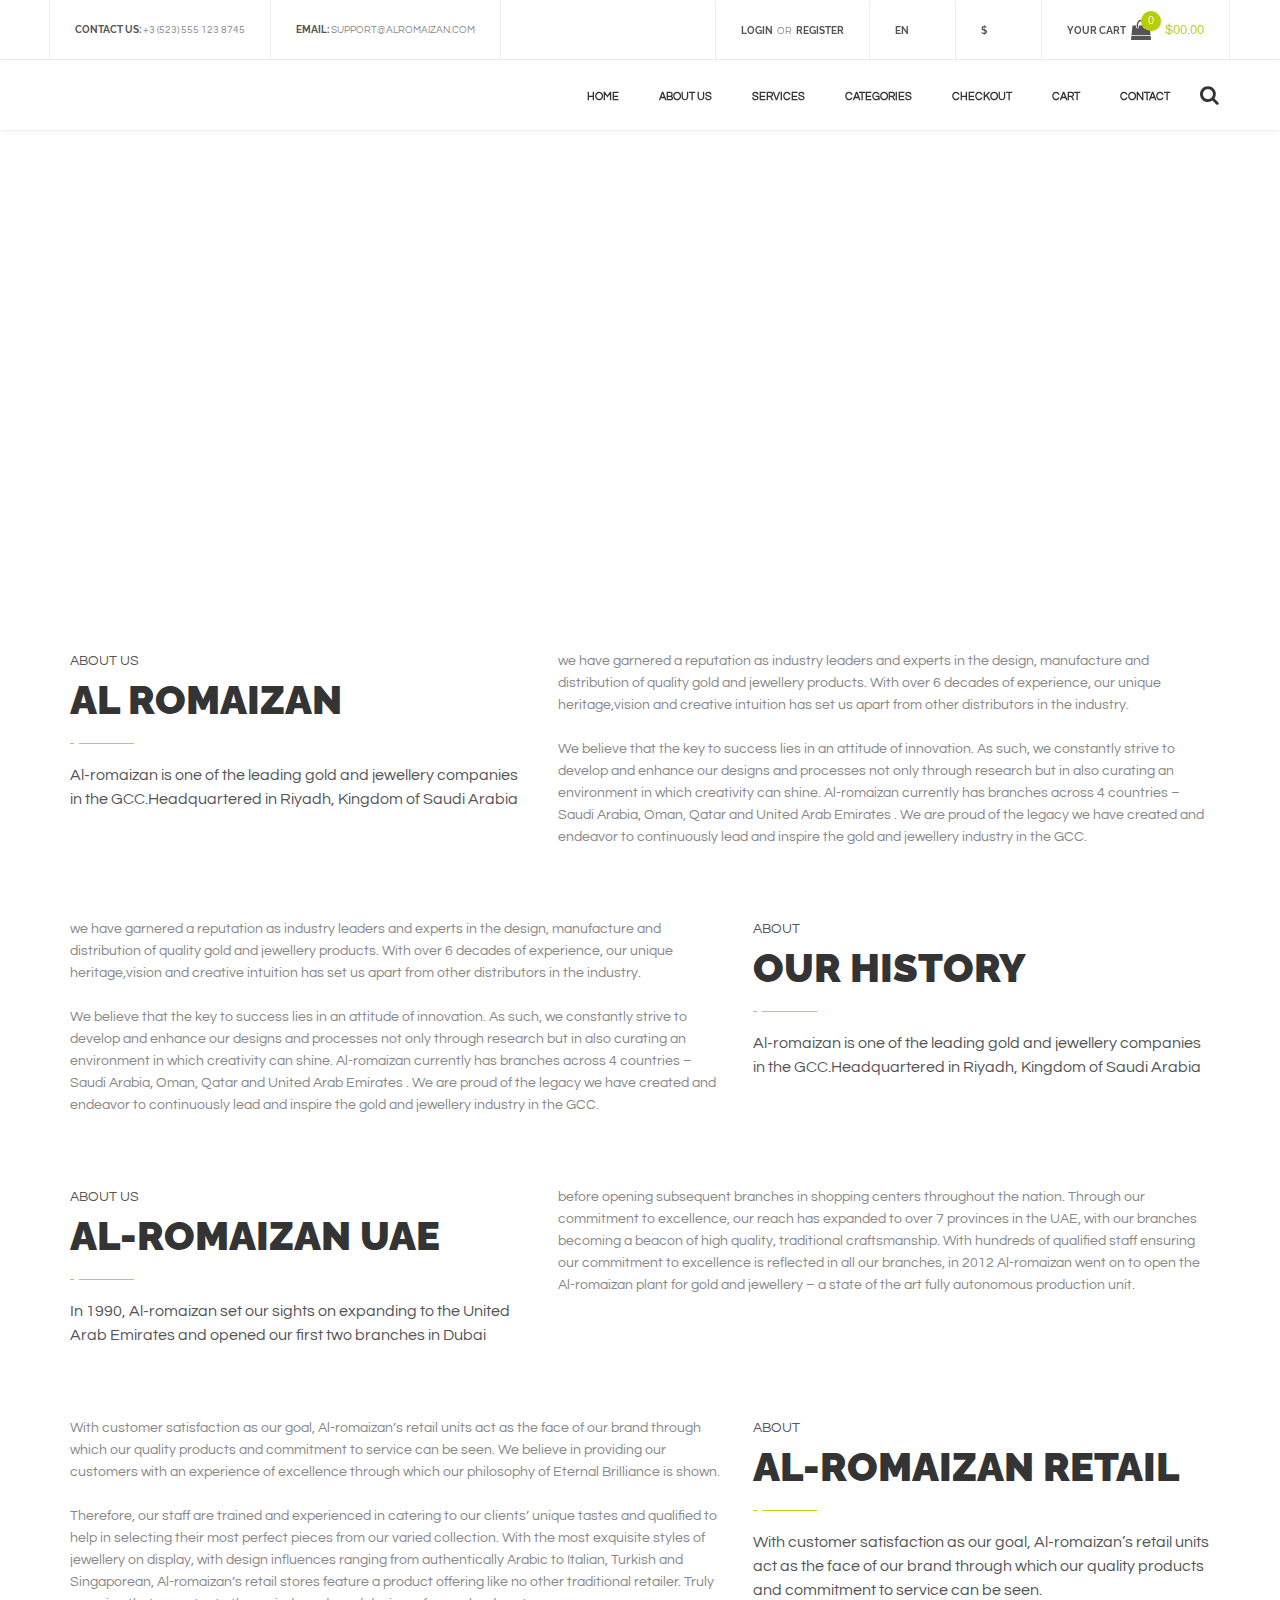
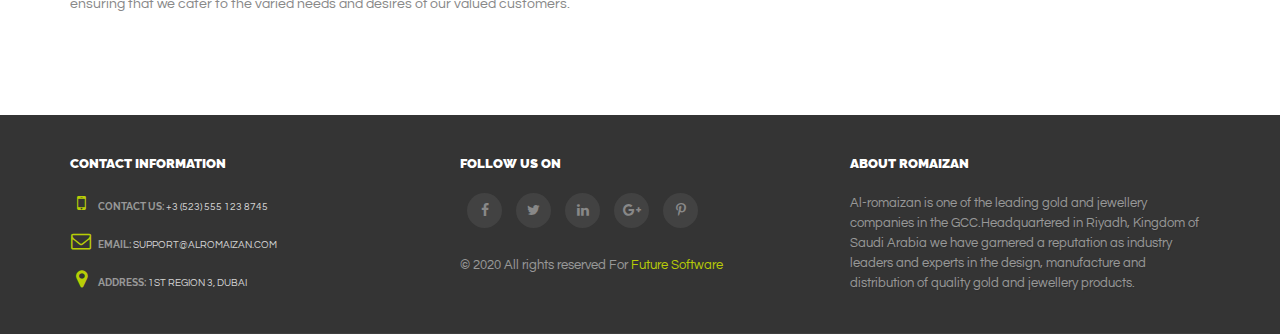
==== about1.html @ 57596055 "Add files via upload" ====
<!DOCTYPE html>
<html lang="en">


<!-- Mirrored from unionagency.one/exzo/index6.html by HTTrack Website Copier/3.x [XR&CO'2014], Wed, 12 Aug 2020 08:23:23 GMT -->
<head>
	<meta http-equiv="content-type" content="text/html; charset=utf-8" />
    <meta name="format-detection" content="telephone=no" />
    <meta name="apple-mobile-web-app-capable" content="yes" />
    <meta name="viewport" content="width=device-width, initial-scale=1, maximum-scale=1.0, user-scalable=no, minimal-ui"/>
    
    <!-- fonts -->
    <link href="https://fonts.googleapis.com/css?family=Questrial|Raleway:700,900" rel="stylesheet">

    <link href="css/bootstrap.min.css" rel="stylesheet" type="text/css" />
    <link href="css/bootstrap.extension.css" rel="stylesheet" type="text/css" />
    <link href="css/style.css" rel="stylesheet" type="text/css" />
    <link href="css/swiper.css" rel="stylesheet" type="text/css" />
    <link href="css/sumoselect.css" rel="stylesheet" type="text/css" />
    <link href="css/font-awesome.min.css" rel="stylesheet" type="text/css" />

    <link rel="shortcut icon" href="img/icon.jpg" />
    <style>

           

    </style>
  	<title>Al Romaizan</title>
</head>

<body>

    <!-- LOADER -->
    <div id="loader-wrapper"></div>

    <div id="content-block">
        <!-- HEADER -->
        <header>
            <div class="header-top">
                <div class="content-margins">
                    <div class="row">
                        <div class="col-md-5 hidden-xs hidden-sm">
                            <div class="entry"><b>contact us:</b> <a href="">+3  (523) 555 123 8745</a></div>
                            <div class="entry"><b>email:</b> <a href="#">support@alromaizan.com</a></div>
                        </div>
                        <div class="col-md-7 col-md-text-right">
                            <div class="entry"><a class="open-popup" data-rel="1"><b>login</b></a>&nbsp; or &nbsp;<a class="open-popup" data-rel="2"><b>register</b></a></div>
                            <div class="entry language">
                                <div class="title"><b>EN</b></div>
                                <div class="language-toggle header-toggle-animation">
                                    <a href="index1.html">AR</a>
                                    <a href="index1.html">En</a>
                                    
                                </div>
                            </div>
							<div class="entry language">
                                <div class="title"><b><a href="index1.html">$</a></b></div>
                                <div class="language-toggle header-toggle-animation">
                                    <a href="#">Dollar</a>
                                    <a href="#">EGP</a>
                                    <a href="#">DUE</a>
                                    
                                </div>
                            </div>
							<!--Start Cart Content-->
                            
                            <div class="entry hidden-xs hidden-sm cart">
                                <a href="cart.html">
                                    <b class="hidden-xs">Your Cart</b>
                                    <span class="cart-icon">
                                        <i class="fa fa-shopping-bag" aria-hidden="true"></i>
                                        <span class="cart-label">0</span>
                                    </span>
                                    <span class="cart-title hidden-xs">$00.00</span>
                                </a>
                               
                            </div>
                            <div class="hamburger-icon">
                                <span></span>
                                <span></span>
                                <span></span>
                            </div>
                        </div>
                    </div>
                </div>
            </div><!--End Top Header-->
			
			<!--Start Bottom Header-->
            <div class="header-bottom">
                <div class="content-margins">
                    <div class="row">
                        <div class="col-xs-3 col-sm-1">
						
							
                         <a id="logo" href="index1.html"><img src="img/logo.png" alt="" />Al Romaizan</a> 
                        </div>
                        <div class="col-xs-9 col-sm-11 text-right">
                            <div class="nav-wrapper">
                                <div class="nav-close-layer"></div>
                                <nav>
                                    <ul>
                                        <li>
                                            <a href="index6.html">Home</a>
                                            
                                        </li>
                                        <li>
                                            <a href="about1.html">about us</a>
                                        </li>
                                       
                                        <li>
                                            <a href="services1.html">Services</a>
                                        </li>

                                        <li>
                                            <a href="categories.html">Categories</a>
                                            <div class="menu-toggle"></div>
                                            <ul>
                                                <li><a href="ringspage.html">Rings</a></li>
                                                <li><a href="#">Necklace</a></li>
                                                <li><a href="#">Bracelet</a></li>
                                                <li><a href="#">Earring</a></li>
                                                <li><a href="#">set</a></li>
                                                <li><a href="#">Others</a></li>
                                                

                                            </ul>
                                        </li>
                                       
                                       
                                       
                                        <li><a class="active" href="checkout1.html">Checkout</a></li>
                                        <li><a class="active" href="cart.html">Cart</a></li>
                                        <li><a href="contact1.html">contact</a></li>
                                    </ul>
                                    <div class="navigation-title">
                                        Navigation
                                        <div class="hamburger-icon active">
                                            <span></span>
                                            <span></span>
                                            <span></span>
                                        </div>
                                    </div>
                                </nav>
                            </div>
                            <div class="header-bottom-icon toggle-search"><i class="fa fa-search" aria-hidden="true"></i></div>
                            <div class="header-bottom-icon visible-rd"><i class="fa fa-heart-o" aria-hidden="true"></i></div>
                            <div class="header-bottom-icon visible-rd">
                                <i class="fa fa-shopping-bag" aria-hidden="true"></i>
                                <span class="cart-label">5</span>
                            </div>
                        </div>
                    </div>
                    <div class="header-search-wrapper">
                        <div class="header-search-content">
                            <div class="container-fluid">
                                <div class="row">
                                    <div class="col-sm-8 col-sm-offset-2 col-lg-6 col-lg-offset-3">
                                        <form>
                                            <div class="search-submit">
                                                <i class="fa fa-search" aria-hidden="true"></i>
                                                <input type="submit"/>
                                            </div>
                                            <input class="simple-input style-1" type="text" value="" placeholder="Enter keyword" />
                                        </form>
                                    </div>
                                </div>
                            </div>
                            <div class="button-close"></div>
                        </div>
                    </div>
                </div>
            </div><!--End Bottom Header-->

        </header>

        <div class="block-entry fixed-background" style="background-image: url(img/RomaizanCover.jpg);">
            <div class="container">
                <div class="row">
                    <div class="col-sm-6 col-sm-offset-3">
                        <div class="cell-view simple-banner-height text-center">
                            <div class="empty-space col-xs-b35 col-sm-b70"></div>
                           <!--<h1 class="h1 light">we are Romaizan</h1>--> 
                            <!--<div class="title-underline center"><span></span></div>-->
                            <!--<div class="simple-article light transparent size-4">In feugiat molestie tortor a malesuada. Etiam a venenatis ipsum. Proin pharetra elit at feugiat commodo vel placerat tincidunt sapien nec</div>-->
                            <div class="empty-space col-xs-b35 col-sm-b70"></div>
                        </div>
                    </div>
                </div>
            </div>
        </div>

        <div class="empty-space col-xs-b35 col-md-b50"></div>
        

        
        
        <div class="container">
            <div class="row">
                <div class="col-sm-5">
                    <div class="simple-article size-3 grey uppercase col-xs-b5">about us</div>
                    <div class="h2">Al Romaizan </div>
                    <div class="title-underline left"><span></span></div>
                    <div class="simple-article size-4 grey">Al-romaizan is one of the leading gold and jewellery companies in the GCC.Headquartered in Riyadh, Kingdom of Saudi Arabia</div>
                </div>
                <div class="col-sm-7">
                    <div class="simple-article size-3">
                        <p>
                             we have garnered a reputation as industry leaders and experts in the design, manufacture and distribution of quality gold and jewellery products.
                             With over 6 decades of experience, our unique heritage,vision and creative intuition has set us apart from other distributors in the industry.
                        </p>
                             <p>We believe that the key to success lies in an attitude of innovation. As such, we constantly strive to develop and enhance our designs and processes 
                                not only through research but in also curating an environment in which creativity can shine. Al-romaizan currently has branches 
                             across 4 countries – Saudi Arabia, Oman, Qatar and United Arab Emirates . We are proud of the legacy we have created and endeavor to continuously lead and inspire the gold and jewellery industry in the GCC.</p>
                    </div>
                </div>
            </div>
        </div>

        <div class="empty-space col-xs-b35 col-md-b70"></div>

        <div class="container">
            <div class="row">
               
                <div class="col-sm-7">
                    <div class="simple-article size-3">
                        <p>
                             we have garnered a reputation as industry leaders and experts in the design, manufacture and distribution of quality gold and jewellery products.
                             With over 6 decades of experience, our unique heritage,vision and creative intuition has set us apart from other distributors in the industry.
                        </p>
                             <p>We believe that the key to success lies in an attitude of innovation. As such, we constantly strive to develop and enhance our designs and processes 
                                not only through research but in also curating an environment in which creativity can shine. Al-romaizan currently has branches 
                             across 4 countries – Saudi Arabia, Oman, Qatar and United Arab Emirates . We are proud of the legacy we have created and endeavor to continuously lead and inspire the gold and jewellery industry in the GCC.</p>
                    </div>
                </div>
                <div class="col-sm-5">
                    <div class="simple-article size-3 grey uppercase col-xs-b5">about </div>
                    <div class="h2">Our history</div>
                    <div class="title-underline left"><span></span></div>
                    <div class="simple-article size-4 grey">Al-romaizan is one of the leading gold and jewellery companies in the GCC.Headquartered in Riyadh, Kingdom of Saudi Arabia</div>
                </div>
            </div>
        </div>

        <div class="empty-space col-xs-b35 col-md-b70"></div>
        
        <div class="container">
            <div class="row">
                <div class="col-sm-5">
                    <div class="simple-article size-3 grey uppercase col-xs-b5">about us</div>
                    <div class="h2">Al-Romaizan UAE </div>
                    <div class="title-underline left"><span></span></div>
                    <div class="simple-article size-4 grey">In 1990, Al-romaizan set our sights on expanding
                         to the United Arab Emirates and opened our first two branches in Dubai </div>
                </div>
                <div class="col-sm-7">
                    <div class="simple-article size-3">
                        <p>
                            before opening subsequent branches in shopping centers throughout the nation. Through our commitment to excellence,
                            our reach has expanded to over 7 provinces in the UAE, with our branches becoming a beacon of high quality,
                             traditional craftsmanship. With hundreds of qualified staff ensuring our commitment to excellence is reflected in all our branches,
                              in 2012 Al-romaizan went on to open the Al-romaizan plant for gold and jewellery – a state of the art fully autonomous production unit.

                        </p>
                             
                    </div>
                </div>
            </div>
        </div>


        <div class="empty-space col-xs-b35 col-md-b70"></div>

        <div class="container">
            <div class="row">
               
                <div class="col-sm-7">
                    <div class="simple-article size-3">
                        <p>
                            With customer satisfaction as our goal, Al-romaizan’s retail units act as the face of our brand through which our quality products and commitment to service can be seen.
                             We believe in providing our customers with an experience of excellence through which our philosophy of Eternal Brilliance is shown. 
                        </p>
                             <p>

                                Therefore, our staff are trained and experienced in catering to our clients’ unique tastes and qualified to help in selecting 
                                their most perfect pieces from our varied collection. With the most exquisite styles of jewellery on display, with design influences
                                 ranging from authentically Arabic to Italian, Turkish and Singaporean, Al-romaizan’s retail stores feature a product offering like no other traditional retailer. Truly ensuring that we cater to the varied needs and desires of our valued customers.

                             </p>
                    </div>
                </div>
                <div class="col-sm-5">
                    <div class="simple-article size-3 grey uppercase col-xs-b5">about </div>
                    <div class="h2">Al-Romaizan Retail</div>
                    <div class="title-underline left"><span></span></div>
                    <div class="simple-article size-4 grey">With customer satisfaction as our goal, Al-romaizan’s retail units act as the face of our brand 
                        through which our quality products and commitment to service can be seen.
                    </div>
                </div>
            </div>
        </div>
      

        <div class="empty-space col-xs-b35 col-md-b70"></div>

       


        <div class="empty-space col-xs-b35 col-md-b30"></div>

      
        <!-- FOOTER -->
       
        <footer>
            <div class="container">
                <div class="footer-top">
                    <div class="row">

                        <div class="col-sm-6 col-md-4 col-xs-b30 col-md-b0">

                            <h6 class="h6 light">Contact Information</h6>
                            <div class="empty-space col-xs-b20"></div>
                            <div class="footer-contact"><i class="fa fa-mobile" aria-hidden="true"></i> contact us: <a href="tel:+35235551238745">+3  (523) 555 123 8745</a></div>
                            <div class="footer-contact"><i class="fa fa-envelope-o" aria-hidden="true"></i> email: <a href="#">support@alromaizan.com</a></div>
                            <div class="footer-contact"><i class="fa fa-map-marker" aria-hidden="true"></i> address: <a href="#">1st Region 3, Dubai</a></div>
                       
                        </div>

                       
                        <div class="clear visible-sm"></div>
                        <div class="col-sm-6 col-md-4 col-xs-b30 col-sm-b0">

                            <h6 class="h6 light">Follow Us On</h6>
                            <div class="empty-space col-xs-b20"></div>
                            
                            <div class="follow">
                                <a class="entry" href="#"><i class="fa fa-facebook"></i></a>
                                <a class="entry" href="#"><i class="fa fa-twitter"></i></a>
                                <a class="entry" href="#"><i class="fa fa-linkedin"></i></a>
                                <a class="entry" href="#"><i class="fa fa-google-plus"></i></a>
                                <a class="entry" href="#"><i class="fa fa-pinterest-p"></i></a>
                            </div>

                            <div class="empty-space col-xs-b20"></div>
                            <div class="copyright text-center">&copy; 2020 All rights reserved For <a href="#" target="_blank">Future Software</a></div>

                            
                        </div>

                        
                        <div class="col-sm-6 col-md-4 col-xs-b30 col-md-b0">
                            <h6 class="h6 light">About  Romaizan</h6>
                            <div class="empty-space col-xs-b20"></div>
                            <!--<img src="img/logo.PNG" alt="" />-->
                            <div class="simple-article size-2 light fulltransparent">
                                Al-romaizan is one of the leading gold and jewellery companies in the GCC.Headquartered in Riyadh, Kingdom of Saudi Arabia
                                we have garnered a reputation as industry leaders and experts in the design, manufacture and distribution of quality gold and jewellery products.
                               
                            </div>
                            <div class="empty-space col-xs-b20"></div>

                          
                      </div>
                      
                    </div>
                </div>
               
            </div>
        </footer>

    </div>

    <div class="popup-wrapper">
        <div class="bg-layer"></div>

        <div class="popup-content" data-rel="1">
            <div class="layer-close"></div>
            <div class="popup-container size-1">
                <div class="popup-align">
                    <h3 class="h3 text-center">Log in</h3>
                    <div class="empty-space col-xs-b30"></div>
                    <input class="simple-input" type="text" value="" placeholder="Your email" />
                    <div class="empty-space col-xs-b10 col-sm-b20"></div>
                    <input class="simple-input" type="password" value="" placeholder="Enter password" />
                    <div class="empty-space col-xs-b10 col-sm-b20"></div>
                    <div class="row">
                        <div class="col-sm-6 col-xs-b10 col-sm-b0">
                            <div class="empty-space col-sm-b5"></div>
                            <a class="simple-link">Forgot password?</a>
                            <div class="empty-space col-xs-b5"></div>
                            <a class="simple-link">register now</a>
                        </div>
                        <div class="col-sm-6 text-right">
                            <a class="button size-2 style-3" href="#">
                                <span class="button-wrapper">
                                    <span class="icon"><img src="img/icon-4.png" alt="" /></span>
                                    <span class="text">submit</span>
                                </span>
                            </a>
                        </div>
                    </div>
                    <div class="popup-or">
                        <span>or</span>
                    </div>
                    <div class="row m5">
                        <div class="col-sm-4 col-xs-b10 col-sm-b0">
                            <a class="button facebook-button size-2 style-4 block" href="#">
                                <span class="button-wrapper">
                                    <span class="icon"><img src="img/icon-4.png" alt="" /></span>
                                    <span class="text">facebook</span>
                                </span>
                            </a>
                        </div>
                        <div class="col-sm-4 col-xs-b10 col-sm-b0">
                            <a class="button twitter-button size-2 style-4 block" href="#">
                                <span class="button-wrapper">
                                    <span class="icon"><img src="img/icon-4.png" alt="" /></span>
                                    <span class="text">twitter</span>
                                </span>
                            </a>
                        </div>
                        <div class="col-sm-4">
                            <a class="button google-button size-2 style-4 block" href="#">
                                <span class="button-wrapper">
                                    <span class="icon"><img src="img/icon-4.png" alt="" /></span>
                                    <span class="text">google+</span>
                                </span>
                            </a>
                        </div>
                    </div>
                </div>
                <div class="button-close"></div>
            </div>
        </div>

        <div class="popup-content" data-rel="2">
            <div class="layer-close"></div>
            <div class="popup-container size-1">
                <div class="popup-align">
                    <h3 class="h3 text-center">register</h3>
                    <div class="empty-space col-xs-b30"></div>
                    <input class="simple-input" type="text" value="" placeholder="Your name" />
                    <div class="empty-space col-xs-b10 col-sm-b20"></div>
                    <input class="simple-input" type="text" value="" placeholder="Your email" />
                    <div class="empty-space col-xs-b10 col-sm-b20"></div>
                    <input class="simple-input" type="password" value="" placeholder="Enter password" />
                    <div class="empty-space col-xs-b10 col-sm-b20"></div>
                    <input class="simple-input" type="password" value="" placeholder="Repeat password" />
                    <div class="empty-space col-xs-b10 col-sm-b20"></div>
                    <div class="row">
                        <div class="col-sm-7 col-xs-b10 col-sm-b0">
                            <div class="empty-space col-sm-b15"></div>
                            <label class="checkbox-entry">
                                <input type="checkbox" /><span><a href="#">Privacy policy agreement</a></span>
                            </label>
                        </div>
                        <div class="col-sm-5 text-right">
                            <a class="button size-2 style-3" href="#">
                                <span class="button-wrapper">
                                    <span class="icon"><img src="img/icon-4.png" alt="" /></span>
                                    <span class="text">submit</span>
                                </span>
                            </a>
                        </div>
                    </div>
                    <div class="popup-or">
                        <span>or</span>
                    </div>
                    <div class="row m5">
                        <div class="col-sm-4 col-xs-b10 col-sm-b0">
                            <a class="button facebook-button size-2 style-4 block" href="#">
                                <span class="button-wrapper">
                                    <span class="icon"><img src="img/icon-4.png" alt="" /></span>
                                    <span class="text">facebook</span>
                                </span>
                            </a>
                        </div>
                        <div class="col-sm-4 col-xs-b10 col-sm-b0">
                            <a class="button twitter-button size-2 style-4 block" href="#">
                                <span class="button-wrapper">
                                    <span class="icon"><img src="img/icon-4.png" alt="" /></span>
                                    <span class="text">twitter</span>
                                </span>
                            </a>
                        </div>
                        <div class="col-sm-4">
                            <a class="button google-button size-2 style-4 block" href="#">
                                <span class="button-wrapper">
                                    <span class="icon"><img src="img/icon-4.png" alt="" /></span>
                                    <span class="text">google+</span>
                                </span>
                            </a>
                        </div>
                    </div>
                </div>
                <div class="button-close"></div>
            </div>
        </div>

        <div class="popup-content" data-rel="3">
            <div class="layer-close"></div>
            <div class="popup-container size-2">
                <div class="popup-align">
                    <div class="row">
                        <div class="col-sm-6 col-xs-b30 col-sm-b0">

                            <div class="main-product-slider-wrapper swipers-couple-wrapper">
                                <div class="swiper-container swiper-control-top">
                                    <div class="swiper-button-prev hidden"></div>
                                    <div class="swiper-button-next hidden"></div>
                                    <div class="swiper-wrapper">
                                        <div class="swiper-slide">
                                            <div class="swiper-lazy-preloader"></div>
                                            <div class="product-big-preview-entry swiper-lazy"
                                                data-background="img/product-preview-4.jpg"></div>
                                        </div>
                                        <div class="swiper-slide">
                                            <div class="swiper-lazy-preloader"></div>
                                            <div class="product-big-preview-entry swiper-lazy"
                                                data-background="img/product-preview-5.jpg"></div>
                                        </div>
                                        <div class="swiper-slide">
                                            <div class="swiper-lazy-preloader"></div>
                                            <div class="product-big-preview-entry swiper-lazy"
                                                data-background="img/product-preview-6.jpg"></div>
                                        </div>
                                        <div class="swiper-slide">
                                            <div class="swiper-lazy-preloader"></div>
                                            <div class="product-big-preview-entry swiper-lazy"
                                                data-background="img/product-preview-7.jpg"></div>
                                        </div>
                                        <div class="swiper-slide">
                                            <div class="swiper-lazy-preloader"></div>
                                            <div class="product-big-preview-entry swiper-lazy"
                                                data-background="img/product-preview-8.jpg"></div>
                                        </div>
                                        <div class="swiper-slide">
                                            <div class="swiper-lazy-preloader"></div>
                                            <div class="product-big-preview-entry swiper-lazy"
                                                data-background="img/product-preview-9.jpg"></div>
                                        </div>
                                        <div class="swiper-slide">
                                            <div class="swiper-lazy-preloader"></div>
                                            <div class="product-big-preview-entry swiper-lazy"
                                                data-background="img/product-preview-10.jpg"></div>
                                        </div>
                                    </div>
                                </div>

                                <div class="empty-space col-xs-b30 col-sm-b60"></div>

                                <div class="swiper-container swiper-control-bottom" data-breakpoints="1"
                                    data-xs-slides="3" data-sm-slides="3" data-md-slides="4" data-lt-slides="5"
                                    data-slides-per-view="5" data-center="1" data-click="1">
                                    <div class="swiper-button-prev hidden"></div>
                                    <div class="swiper-button-next hidden"></div>
                                    <div class="swiper-wrapper">
                                        <div class="swiper-slide">
                                            <div class="product-small-preview-entry">
                                                <img src="img/product-preview-4_.jpg" alt="" />
                                            </div>
                                        </div>
                                        <div class="swiper-slide">
                                            <div class="product-small-preview-entry">
                                                <img src="img/product-preview-5_.jpg" alt="" />
                                            </div>
                                        </div>
                                        <div class="swiper-slide">
                                            <div class="product-small-preview-entry">
                                                <img src="img/product-preview-6_.jpg" alt="" />
                                            </div>
                                        </div>
                                        <div class="swiper-slide">
                                            <div class="product-small-preview-entry">
                                                <img src="img/product-preview-7_.jpg" alt="" />
                                            </div>
                                        </div>
                                        <div class="swiper-slide">
                                            <div class="product-small-preview-entry">
                                                <img src="img/product-preview-8_.jpg" alt="" />
                                            </div>
                                        </div>
                                        <div class="swiper-slide">
                                            <div class="product-small-preview-entry">
                                                <img src="img/product-preview-9_.jpg" alt="" />
                                            </div>
                                        </div>
                                        <div class="swiper-slide">
                                            <div class="product-small-preview-entry">
                                                <img src="img/product-preview-10_.jpg" alt="" />
                                            </div>
                                        </div>

                                    </div>
                                </div>
                            </div>

                        </div>
                        <div class="col-sm-6">
                            <div class="simple-article size-3 grey col-xs-b5">SMART WATCHES</div>
                            <div class="h3 col-xs-b25">watch 42mm smartwatch</div>
                            <div class="row col-xs-b25">
                                <div class="col-sm-6">
                                    <div class="simple-article size-5 grey">PRICE: <span class="color">$225.00</span>
                                    </div>
                                </div>
                                <div class="col-sm-6 col-sm-text-right">
                                    <div class="rate-wrapper align-inline">
                                        <i class="fa fa-star" aria-hidden="true"></i>
                                        <i class="fa fa-star" aria-hidden="true"></i>
                                        <i class="fa fa-star" aria-hidden="true"></i>
                                        <i class="fa fa-star" aria-hidden="true"></i>
                                        <i class="fa fa-star-o" aria-hidden="true"></i>
                                    </div>
                                    <div class="simple-article size-2 align-inline">128 Reviews</div>
                                </div>
                            </div>
                            <div class="row">
                                <div class="col-sm-6">
                                    <div class="simple-article size-3 col-xs-b5">ITEM NO.: <span
                                            class="grey">127-#5238</span></div>
                                </div>
                                <div class="col-sm-6 col-sm-text-right">
                                    <div class="simple-article size-3 col-xs-b20">AVAILABLE.: <span
                                            class="grey">YES</span></div>
                                </div>
                            </div>
                            <div class="simple-article size-3 col-xs-b30">Vivamus in tempor eros. Phasellus rhoncus in
                                nunc sit amet mattis. Integer in ipsum vestibulum, molestie arcu ac, efficitur tellus.
                                Phasellus id vulputate erat.</div>
                            <div class="row col-xs-b40">
                                <div class="col-sm-3">
                                    <div class="h6 detail-data-title size-1">size:</div>
                                </div>
                                <div class="col-sm-9">
                                    <select class="SlectBox">
                                        <option disabled="disabled" selected="selected">Choose size</option>
                                        <option value="volvo">Volvo</option>
                                        <option value="saab">Saab</option>
                                        <option value="mercedes">Mercedes</option>
                                        <option value="audi">Audi</option>
                                    </select>
                                </div>
                            </div>
                            <div class="row col-xs-b40">
                                <div class="col-sm-3">
                                    <div class="h6 detail-data-title">color:</div>
                                </div>
                                <div class="col-sm-9">
                                    <div class="color-selection size-1">
                                        <div class="entry active" style="color: #a7f050;"></div>
                                        <div class="entry" style="color: #50e3f0;"></div>
                                        <div class="entry" style="color: #eee;"></div>
                                        <div class="entry" style="color: #4d900c;"></div>
                                        <div class="entry" style="color: #edb82c;"></div>
                                        <div class="entry" style="color: #7d3f99;"></div>
                                        <div class="entry" style="color: #3481c7;"></div>
                                        <div class="entry" style="color: #bf584b;"></div>
                                    </div>
                                </div>
                            </div>
                            <div class="row col-xs-b40">
                                <div class="col-sm-3">
                                    <div class="h6 detail-data-title size-1">quantity:</div>
                                </div>
                                <div class="col-sm-9">
                                    <div class="quantity-select">
                                        <span class="minus"></span>
                                        <span class="number">1</span>
                                        <span class="plus"></span>
                                    </div>
                                </div>
                            </div>
                            <div class="row m5 col-xs-b40">
                                <div class="col-sm-6 col-xs-b10 col-sm-b0">
                                    <a class="button size-2 style-2 block" href="#">
                                        <span class="button-wrapper">
                                            <span class="icon"><img src="img/icon-2.png" alt=""></span>
                                            <span class="text">add to cart</span>
                                        </span>
                                    </a>
                                </div>
                                <div class="col-sm-6">
                                    <a class="button size-2 style-1 block noshadow" href="#">
                                        <span class="button-wrapper">
                                            <span class="icon"><i class="fa fa-heart-o" aria-hidden="true"></i></span>
                                            <span class="text">add to favourites</span>
                                        </span>
                                    </a>
                                </div>
                            </div>
                            <div class="row">
                                <div class="col-sm-3">
                                    <div class="h6 detail-data-title size-2">share:</div>
                                </div>
                                <div class="col-sm-9">
                                    <div class="follow light">
                                        <a class="entry" href="#"><i class="fa fa-facebook"></i></a>
                                        <a class="entry" href="#"><i class="fa fa-twitter"></i></a>
                                        <a class="entry" href="#"><i class="fa fa-linkedin"></i></a>
                                        <a class="entry" href="#"><i class="fa fa-google-plus"></i></a>
                                        <a class="entry" href="#"><i class="fa fa-pinterest-p"></i></a>
                                    </div>
                                </div>
                            </div>
                        </div>
                    </div>
                </div>
                <div class="button-close"></div>
            </div>
        </div>

    </div>

    <script src="js/jquery-2.2.4.min.js"></script>
    <script src="js/swiper.jquery.min.js"></script>
    <script src="js/global.js"></script>

    <!-- styled select -->
    <script src="js/jquery.sumoselect.min.js"></script>

    <!-- counter -->
    <script src="js/jquery.classycountdown.js"></script>
    <script src="js/jquery.knob.js"></script>
    <script src="js/jquery.throttle.js"></script>

</body>

<!-- Mirrored from unionagency.one/exzo/about1.html by HTTrack Website Copier/3.x [XR&CO'2014], Wed, 12 Aug 2020 08:23:49 GMT -->

</html>
---- css/style.css ----
/*-------------------------------------------------------------------------------------------------------------------------------*/
/*This is main CSS file that contains custom style rules used in this template*/
/*-------------------------------------------------------------------------------------------------------------------------------*/
/* Template Name: "EX ZO"*/
/* Version: 1.0 Initial Release*/
/* Build Date: 06-02-2016*/
/* Author: UnionAgency*/
/* Copyright: (C) 2016 */
/*-------------------------------------------------------------------------------------------------------------------------------*/

/*--------------------------------------------------------*/
/* TABLE OF CONTENTS: */
/*--------------------------------------------------------*/



/* 01 - RESET STYLES */
/* 02 - GLOBAL SETTINGS */
/* 03 - POPUPS */
/* 04 - SWIPER */
/* 05 - HEADER */
/* 06 - FOOTER */
/* 07 - CATEGORIES MENU */
/* 08 - HOMEPAGE */
/* 09 - PRODUCTS */
/* 10 - PRODUCT */
/* 11 - PRODUCT SHORTCODES */
/* 12 - BANNER SHORTCODES */
/* 13 - BLOG SHORTCODES */
/* 14 - TABULATION */
/* 15 - ICON DESCRIPTION SHORTCODES */
/* 16 - MASONRY */
/* 17 - HOMEPAGE */
/* 18 - CONTACTS */
/* 19 - CHECKOUT */
/* 20 - CART */
/* 21 - BLOG DETAIL */
/* 22 - MEDIA QUERIES */


/*-------------------------------------------------------------------------------------------------------------------------------*/
/* 01 - RESET STYLES */
/*-------------------------------------------------------------------------------------------------------------------------------*/
html{overflow-y: scroll;}
html, body, div, span, applet, object, iframe, h1, h2, h3, h4, h5, h6, p, blockquote, pre, a, abbr, acronym, address, big, cite, code, del, dfn, em, img, ins, kbd, q, s, samp, small, strike, strong, sub, sup, tt, var, b, u, i, center, dl, dt, dd, ol, ul, li, fieldset, form, label, legend, table, caption, tbody, tfoot, thead, tr, th, td, article, aside, canvas, details, embed, figure, figcaption, footer, header, hgroup, menu, nav, output, ruby, section, summary, time, mark, audio, video {margin: 0; padding: 0; border: 0; font-size: 100%; font: inherit; vertical-align: baseline;}
h1, h2, h3, h4, h5, h6{font-weight: 400;}
/* HTML5 display-role reset for older browsers */
article, aside, details, figcaption, figure, footer, header, hgroup, menu, nav, section {display: block;}
blockquote, q {quotes: none;}
blockquote:before, blockquote:after, q:before, q:after {content: ''; content: none;}
body *{-webkit-text-size-adjust:none; outline: none;}
.clear{clear:both; overflow:hidden; height:0px; font-size:0px; display: block;}
input:focus, select:focus, textarea:focus, button:focus {outline: none;}
input, textarea, select{font-weight: 400; -webkit-appearance: none; appearance: none; border-radius: 0; background: none; border: none; margin: 0; width: 100%; font-family: 'Questrial', sans-serif;}
textarea{display: block; resize: none; overflow: auto;}
select::-ms-expand{display: none;}
input[type="submit"], input[type="file"]{position: absolute; left: 0; top: 0; width:100%; height:100%; opacity:0; border:none; cursor:pointer; z-index: 1;}
a, a:link, a:visited, a:active, a:hover{cursor: pointer; text-decoration: none; outline: none;}
body{font-weight: 400; font-size: 14px; line-height: 1; font-family: 'Questrial', sans-serif;}
b, strong{font-weight: 700;}
ul, ol{list-style: none;}
a{color: inherit;}


/*-------------------------------------------------------------------------------------------------------------------------------*/
/* 02 - GLOBAL SETTINGS */
/*-------------------------------------------------------------------------------------------------------------------------------*/
/*main*/
#content-block{position: relative; overflow: hidden; left: 0;}
.container{max-width: 100%; position: relative;}
.container-fluid{position: relative;}
.content-margins{position: relative; border-left: 50px transparent solid; border-right: 50px transparent solid;}
@media (max-width: 991px) {
	.content-margins{border-width: 0 15px;}
}
.content-margins.grey{border-color: #f7f7f7;}
.overflow-hidden{overflow: hidden;}
html.overflow-hidden body{overflow: hidden;}
.page-height{min-height: 500px;}
body.mobile .swiper-container.page-height, body.mobile .swiper-container.page-height .swiper-wrapper, body.mobile .swiper-container.page-height .swiper-slide{height: auto!important;}
body.mobile .swiper-container.page-height .swiper-wrapper{transform: none!important; -webkit-transform: none!important;}
body.mobile .swiper-container.page-height .swiper-pagination{display: none;}
.grey-background{background: #f7f7f7;}
@media (min-width: 992px) {
	.visible-rd{display: none!important;}
}
.image-thumbnail{display: block; max-width: 100%; height: auto; margin: 0 auto;}
@media (min-width: 992px) {
	.row.vertical-aligned-columns{font-size: 0; white-space: nowrap;}
	.row.vertical-aligned-columns > div[class*="col"]{float: none; display: inline-block; vertical-align: middle; white-space: normal;}
}
/*table*/
.table-view{height: 100%; width: 100%; display: table;}
.row-view{display: table-row;}
.cell-view{display: table-cell; vertical-align: middle; width: 10000px;}
.cell-view.page-height{position: relative; z-index: 1;}
.cell-view.simple-banner-height{height: 600px;}
.cell-view.simple-banner-height.middle{height: 700px;}
.cell-view.simple-banner-height.big{height: 800px;}
/* Tablets (>=768px)*/
@media (max-width: 991px) {
	.cell-view.page-height{height: 500px!important}
	.swiper-container.page-height{height: 500px!important;}
	.cell-view.simple-banner-height, .cell-view.simple-banner-height.big, .cell-view.simple-banner-height.middle{height: auto;}
}
/*Phones (<768px)*/
@media (max-width: 767px) {
	.cell-view.page-height{height: auto!important}
	.swiper-container.page-height, .swiper-container.page-height .swiper-wrapper, .swiper-container.page-height .swiper-slide{height: auto!important;}
	.swiper-container.page-height .swiper-wrapper{transform: none!important; -webkit-transform: none!important;}
	.swiper-container.page-height .swiper-pagination{display: none;}
}
/*body selection*/
body ::selection {color: #b8cd06; background: #343434;}
body ::-moz-selection {color: #b8cd06; background: #343434;}
/*helper classes*/
.nopadding, .nopadding>*[class*="col"]{padding-left: 0; padding-right: 0; margin-left: 0; margin-right: 0;}
.line-through{display: inline-block; position: relative; padding: 0 5px;}
.line-through:after{position: absolute; width: 100%; height: 1px; left: 0; top: 50%; background: currentColor; content: "";}
.clearfix:after{content: ""; display: block; clear: both;}
.valign-middle {
	display: -ms-flexbox;
	display: -webkit-flex;
	display: flex;

	-ms-flex-align: center;
	-webkit-align-items: center;
	-webkit-box-align: center;

	align-items: center;
}
.valign-middle-content{width: 100%; position: relative;}
.full-size{position: absolute; left: 0; top: 0; width: 100%; height: 100%;}
.fixed-background{background-size: cover; background-position: center top; background-attachment: fixed;}
body.mobile .fixed-background{background-attachment: scroll;}
.align-inline{display: inline-block; vertical-align: middle;}
.align-inline.spacing-1{margin-right: 20px; margin-bottom: 10px;}
.block{display: block;}
.rounded-image{border-radius: 10px; -webkit-border-radius: 10px;}
.block-image{display: block; max-width: 100%; height: auto; margin: 0 auto;}
.uppercase{text-transform: uppercase;}
.row-background{position: absolute; width: 50%; bottom: 0; height: 100%;}
.row-background.big{height: 112%;}
.row-background img{position: absolute; max-height: 100%; max-width: 100%; bottom: 0; left: 50%; transform: translateX(-50%)!important; -webkit-transform: translateX(-50%)!important;}
.row-background.left{left: 0;}
.row-background.right{right: 0;}
.block-entry{background-size: cover; background-position: center center; background-repeat: no-repeat;}
.notransition, .notransition *{transition: none!important; -webkit-transition: none!important;}
/*hovers*/
.simple-mouseover{display: block; overflow: hidden;}
.simple-mouseover, .simple-mouseover *{position: relative;}
.simple-mouseover:after, .simple-mouseover:before{position: absolute; left: 0; top: 0; width: 100%; height: 100%; background: rgba(184,205,6,.8); content: ""; opacity: 0; transition: all .3s; -webkit-transition: all .3s; border-radius: inherit; -webkit-border-radius: inherit;}
.simple-mouseover:before{background: url(../img/icon-11.png) center center no-repeat; z-index: 1; transform: rotate(180deg); -webkit-transform: rotate(180deg);}
.simple-mouseover:hover:after{opacity: 1;}
.simple-mouseover:hover:before{opacity: 1; transform: rotate(0); -webkit-transform: rotate(0);}
.simple-mouseover img{display: block; max-width: 100%; height: auto;}
/*loader*/
#loader-wrapper{position: fixed; left: 0; top: -100px; right: 0; bottom: -100px; background: #fff; z-index: 12;}
/**/
.simple-article{color: #888;}
.simple-article.grey, .grey{color: #555;}
.simple-article.dark, .dark{color: #343434;}
.simple-article.light{color: #fff; text-shadow: 1px 1px 1px rgba(0,0,0,.1);}
.simple-article.light.transparent, .light.transparent{color: rgba(255,255,255,.8);}
.simple-article.light.fulltransparent, .light.fulltransparent{color: rgba(255,255,255,.5);}
.simple-article.color, .color{color: #b8cd06;}

.simple-article.size-1{font-size: 11px; line-height: 18px;}
.simple-article.size-2{font-size: 13px; line-height: 20px;}
.simple-article.size-3{font-size: 14px; line-height: 22px;}
.simple-article.size-4{font-size: 16px; line-height: 24px;}
.simple-article.size-5{font-size: 18px; line-height: 24px;}

.simple-article p, .simple-article ul, .simple-article ol, .simple-article img, .simple-article *[class*="col"], .simple-article h1, .simple-article h2, .simple-article h3, .simple-article h4, .simple-article h5, .simple-article h6, .simple-article .embed-responsive, .simple-article .swiper-container{margin-bottom: 22px;}
.simple-article *:last-child{margin-bottom: 0;}

.simple-article img{max-width: 100%; height: auto; display: inline-block; vertical-align: bottom;}
.blog-article img{display: block;}
.blog-article p, .blog-article ul, .blog-article ol, .blog-article img, .blog-article *[class*="col"]{margin-bottom: 1em;}
.simple-article ol{counter-reset: number;}
.simple-article ol li{padding-left: 0; margin-bottom: 8px;}
.simple-article ol li:before{counter-increment: number; content: "#" counter(number); color: #b8cd06; margin-right: 5px;}
.simple-article ul li{padding-bottom: 4px; padding-top: 4px; position: relative;}
.simple-article ul li:before{content: ""; width: 17px; height: 13px; display: inline-block; vertical-align: middle; background: url(../img/icon-20.png); position: relative; margin-right: 12px;}
.simple-article.light ul li:before{background-image: url(../img/icon-21.png);}

.simple-article h1, .h1, .simple-article h2, .h2, .simple-article h3, .h3, .simple-article h4, .h4, .simple-article h5, .h5, .simple-article h6, .h6{color: #343434; font-weight: 900; font-family: 'Raleway', sans-serif; text-transform: uppercase;}
.simple-article.light h1, .simple-article.light .h1, .h1.light, .simple-article.light h2, .simple-article.light .h2, .h2.light, .simple-article.light h3, .simple-article.light .h3, .h3.light, .simple-article.light h4, .simple-article.light .h4, .h4.light, .simple-article.light h5, .simple-article.light .h5, .h5.light, .simple-article.light h6, .simple-article.light .h6, .h6.light{color: #fff; text-shadow: 1px 1px 1px rgba(0,0,0,.1);}
.simple-article h1 a, .h1 a, .simple-article h2 a, .h2 a, .simple-article h3 a, .h3 a, .simple-article h4 a, .h4 a, .simple-article h5 a, .h5 a, .simple-article h6 a, .h6 a{transition: all .15s; -webkit-transition: all .15s;}
.simple-article h1 a:hover, .h1 a:hover, .simple-article h2 a:hover, .h2 a:hover, .simple-article h3 a:hover, .h3 a:hover, .simple-article h4 a:hover, .h4 a:hover, .simple-article h5 a:hover, .h5 a:hover, .simple-article h6 a:hover, .h6 a:hover{color: #b8cd06;}
.simple-article h1, .h1{font-size: 60px; line-height: 70px;}
.simple-article h2, .h2{font-size: 40px; line-height: 46px;}
.simple-article h3, .h3{font-size: 30px; line-height: 34px;}
.simple-article h4, .h4{font-size: 18px; line-height: 24px;}
.simple-article h5, .h5{font-size: 16px; line-height: 22px;}
.simple-article h6, .h6{font-size: 13px; line-height: 18px;}
.simple-article a:not(.button):hover{text-decoration: underline;}
.simple-article br{line-height: 1em;}
.title-underline{padding: 20px 0; color: #c2d805; height: 21px;}
.title-underline.light{color: #fff;}
.title-underline span{width: 55px; height: 1px; background: currentColor; display: inline-block; vertical-align: top; position: relative;}
.title-underline span:before, .title-underline span:after{width: 4px; height: 1px; background: inherit; position: absolute; content: ""; top: 0; left: -9px;}
.title-underline span:after{left: auto; right: -9px;}
.title-underline.left{margin-left: 9px;}
.title-underline.left span:after{display: none;}
.title-underline.right{margin-right: 9px;}
.title-underline.right span:before{display: none;}
/*Desktops (>=992px)*/
@media (max-width: 1199px) {
	.simple-article h1, .h1{font-size: 46px; line-height: 46px;}
}
/* Tablets (>=768px)*/
@media (max-width: 991px) {
	.simple-article h1, .h1{font-size: 46px; line-height: 46px;}
}
/*Phones (<768px)*/
@media (max-width: 767px) {
	.simple-article h1, .h1{font-size: 34px; line-height: 40px;}
	.simple-article h2, .h2{font-size: 34px; line-height: 40px;}
}
/**/
.button{display: inline-block; vertical-align: bottom; text-align: center; font-family: 'Raleway', sans-serif; -webkit-box-shadow: 1px 1px 2px rgba(0,0,0,.1); box-shadow: 1px 1px 2px rgba(0,0,0,.1); text-transform: uppercase; font-weight: 700; position: relative; cursor: pointer;}
.button.noshadow{box-shadow: none; -webkit-box-shadow: none; border: 1px #eee solid;}
.button.block{display: block;}
.button input{position: absolute; left: 0; top: 0; width: 100%; height: 100%; opacity: 0;}
.button span{display: block; position: relative; left: 0;}

.button span.icon{transition: all .15s; -webkit-transition: all .15s;}
.button span.text{transition: all .3s .05s; -webkit-transition: all .3s .05s;}

.button.size-1{font-size: 11px; line-height: 18px; border-radius: 20px; -webkit-border-radius: 20px;}
.button.size-2{font-size: 11px; line-height: 18px; border-radius: 25px; -webkit-border-radius: 25px;}
.button.size-1 .text{padding: 12px 20px 10px 20px;}
.button.size-2 .text{padding: 17px 30px 15px 30px;}
.button.style-1{background: #fff; color: #555;}
.button.style-2{background: #343434; color: #fff;}
.button.style-3{background: #b8cd06; color: #fff;}
.button.style-4{color: #fff;}
.button.style-5{border: 1px #eee solid; color: #888; box-shadow: none; -webkit-box-shadow: none;}
.button.facebook-button{background: #3b5998;}
.button.twitter-button{background: #5ea9dd;}
.button.google-button{background: #dd4d42;}
.button-wrapper{display: block; overflow: hidden; border-radius: inherit; -webkit-border-radius: inherit; position: relative;}
.button:before{position: absolute; left: 0; top: 0; width: 100%; height: 100%; border-radius: inherit; -webkit-border-radius: inherit; background: inherit; content: ""; opacity: .3;}
.button:hover:before{transform: scale(1.5); -webkit-transform: scale(1.5); opacity: 0; visibility: hidden; transition: transform .5s, opacity .5s, visibility 0s .5s; -webkit-transition: transform .5s, opacity .5s, visibility 0s .5s;}
.button .icon{width: 30px; height: 30px; line-height: 30px; text-align: center; font-size: 20px; position: absolute; left: -50px; top: 50%; margin-top: -15px; margin-left: -15px; color: #b8cd06;}
.button:hover .icon{left: 50%;}
.button.style-3 .icon, .button.style-4 .icon{color: #fff;}
.button.style-5 .icon{color: #888;}
.button .icon img{display: block; max-width: 30px; height: auto;}
.button .icon .fa{display: block; line-height: inherit;}
.button:hover .text{left: 100%;}
.button-close{display: inline-block; vertical-align: middle; background: url(../img/icon-5.png) 50% 50% no-repeat; width: 40px; height: 40px; cursor: pointer; position: relative;}
.button-close:before{position: absolute; left: 0; top: 0; width: 100%; height: 100%; content: ""; border-radius: 50%; -webkit-border-radius: 50%; transform: scale(0); -webkit-transform: scale(0); pointer-events: none; background: #000; opacity: .5;}
.button-close:hover:before{transform: scale(1.5); -webkit-transform: scale(1.5); opacity: 0; transition: transform .5s, opacity .5s, visibility 0s .5s; -webkit-transition: transform .5s, opacity .5s, visibility 0s .5s;}
.buttons-wrapper{font-size: 0; margin: 0 -5px;}
.buttons-wrapper .button{margin: 0 5px 10px 5px;}
.buttons-wrapper .button:last-child{margin-right: 0;}
.buttons-wrapper:after{display: block; content: ""; margin-top: -10px;}
.buttons-wrapper .simple-article{line-height: 24px; margin: 13px 30px 10px 0; display: inline-block; vertical-align: top;}
.play-button{width: 50px; height: 50px; background: #b8cd06; border-radius: 50px; -webkit-border-radius: 50px; position: relative; position: absolute; left: 50%; top: 50%; margin: -25px 0 0 -25px;}
.play-button:before{position: absolute; left: -5px; top: -5px; right: -5px; bottom: -5px; background: rgba(184,205,6,.3); content: ""; border-radius: inherit; -webkit-border-radius: inherit; transition: all .3s; -webkit-transition: all .3s;}
.play-button:hover:before{transform: scale(.9); -webkit-transform: scale(.9);}
.play-button:after{width: 0; height: 0; border-style: solid; border-width: 6.5px 0 6.5px 9px; border-color: transparent transparent transparent #fff; position: absolute; left: 50%; top: 50%; margin: -6.5px 0 0 -3px; content: "";}
/* Tablets (>=768px)*/
@media (max-width: 991px) {
	.buttons-wrapper .simple-article{display: block;}
}
/*Phones (<768px)*/
@media (max-width: 767px) {
	.button{display: block;}
	.button.mobile-icon .text{display: none;}
	.button.mobile-icon .icon{position: relative; left: auto; top: auto; margin: 0; display: block; width: auto; height: auto; line-height: inherit;}
	.button.mobile-icon.size-1{width: 40px; height: 40px; line-height: 40px;}
	.button.mobile-icon.size-2{width: 50px; height: 50px; line-height: 50px;}
	.buttons-wrapper .button{margin-right: 0;}
}
/**/
.simple-input, .SumoSelect > .CaptionCont{font-size: 14px; color: #555; height: 50px; line-height: 48px; padding: 0 30px; width: 100%; border: 1px #eee solid; border-radius: 26px; -webkit-border-radius: 26px; transition: all .15s; -webkit-transition: all .15s;}
.simple-input.small{height: 40px; line-height: 38px; font-size: 11px; padding: 0 18px;}
.simple-input{background: #fff;}
.simple-input.style-1{border-radius: 0; -webkit-border-radius: 0; border-left: none; border-top: none; border-right: none; padding-left: 0;}
.SumoSelect > .CaptionCont{font-size: 14px;}
.SumoSelect > select.small+.CaptionCont{padding: 0 15px; font-size: 10px; text-transform: uppercase;}
.SumoSelect > select.small+.CaptionCont > label{width: 40px;}
.SumoSelect > select.small+.CaptionCont > span{padding-right: 20px;}
.SlectBox.small+.CaptionCont{height: 42px; line-height: 40px; border-radius: 21px; -webkit-border-radius: 21px;}
.simple-input:focus, .SumoSelect.open > .CaptionCont{border-color: #b8cd06;}
.simple-input.invalid{border-color: #dd4d42!important;}
.SumoSelect > .CaptionCont > span.placeholder {color: #888;}
input::-webkit-input-placeholder, textarea::-webkit-input-placeholder{color: #888; opacity: 1;}
input:-moz-placeholder, textarea:-moz-placeholder{color: #888; opacity: 1;}
input::-moz-placeholder, textarea::-moz-placeholder{color: #888; opacity: 1;}
input:-ms-input-placeholder, textarea:-ms-input-placeholder{color: #888; opacity: 1;}
textarea.simple-input{padding-top: 10px; padding-bottom: 10px; line-height: 22px; height: 140px;}
.simple-input.light{border-color: rgba(255,255,255,.5); color: #fff; background: transparent;}
.simple-input.light:focus{border-color: #fff;}
.SumoSelect select.light+.CaptionCont > span.placeholder {color: rgba(255,255,255,.8);}
input.light::-webkit-input-placeholder, textarea.light::-webkit-input-placeholder, select.light+.CaptionCont input::-webkit-input-placeholder{color: rgba(255,255,255,.8); opacity: 1;}
input.light:-moz-placeholder, textarea.light:-moz-placeholder, select.light+.CaptionCont input:-moz-placeholder{color: rgba(255,255,255,.8); opacity: 1;}
input.light::-moz-placeholder, textarea.light::-moz-placeholder, select.light+.CaptionCont input::-moz-placeholder{color: rgba(255,255,255,.8); opacity: 1;}
input.light:-ms-input-placeholder, textarea.light:-ms-input-placeholder, select.light+.CaptionCont input:-ms-input-placeholder{color: rgba(255,255,255,.8); opacity: 1;}
select.light+.CaptionCont{background: transparent; border-color: rgba(255,255,255,.5); color: #fff;}
.SumoSelect.open select.light+.CaptionCont{border-color: #fff;}
.single-line-form{position: relative;}
.single-line-form .button{position: absolute; top: 0; right: 0;}
.input-file-wrapper{position: relative;}
.input-file-wrapper .simple-input{color: #888; padding-right: 50px;}
.input-file-wrapper.active .simple-input{color: #555;}
.input-file-wrapper .simple-input.light{color: rgba(255,255,255,.8);}
.input-file-wrapper.active .simple-input.light{color: #fff;}
.input-file-wrapper .file-remove{position: absolute; top: 0; right: 0; width: 50px; height: 50px; background: url(../img/icon-5.png) center center; cursor: pointer; z-index: 1; opacity:.5; display: none;}
.input-file-wrapper .file-remove.light{background-image: url(../img/icon-19.png);}
.input-file-wrapper .file-remove:hover{opacity: 1;}
.input-file-wrapper.active .file-remove{display: block;}
form{position: relative;}
.submit-icon{position: absolute; right: 0; top: 0; height: 100%; width: 50px; text-align: center; color: #888; cursor: pointer; transition: all .3s; -webkit-transition: all .3s;}
.submit-icon:hover{color: #343434;}
.submit-icon .fa{position: absolute; left: 50%; top: 50%; transform: translateX(-50%) translateY(-50%); -webkit-transform:translateX(-50%) translateY(-50%);}
/**/
.checkbox-entry{display: inline-block; cursor: pointer; margin: 0; padding: 0; min-width: 20px; min-height: 20px;}
.checkbox-entry input{display: none;}
.checkbox-entry span{position: relative; font-size: 11px; line-height: 20px; padding-left: 30px; display: block; color: #888; text-transform: uppercase;}
.checkbox-entry:hover span{color: #555;}
.checkbox-entry span:before{content: ""; position: absolute; left: 0; top: 0; width: 20px; height: 20px; border: 1px #eee solid; border-radius: 2px; -webkit-border-radius: 2px; background: url(../img/icon-6.png) 100px center no-repeat #fff;}
.checkbox-entry input:checked+span:before{border-color: #b8cd06; background-color: #b8cd06; background-position: center center;}
.checkbox-entry.radio span:before{border-radius: 10px; -webkit-border-radius: 10px; background: none;}
.checkbox-entry.radio input:checked+span:before{border-color: #b8cd06; background-color: #fff; border-width: 7px;}
.checkbox-entry a:hover{text-decoration: underline;}
.checkbox-entry.light span{color: rgba(255,255,255,.8);}
.checkbox-entry.light:hover span{color: #fff;}
.checkbox-entry.light.radio input:checked+span:after{content: ""; position: absolute; left: 0; top: 0; width: 20px; height: 20px; border: 2px #eee solid; border-radius: 10px; -webkit-border-radius: 10px;}
.checkbox-entry.checkbox-toggle-title span{color: #343434; font-weight: 900; font-family: 'Raleway', sans-serif; text-transform: uppercase; font-size: 18px;}
.checkbox-toggle-wrapper{display: none;}
/**/
.ClassyCountdown-wrapper{margin: 0 -5px;}
.ClassyCountdown-wrapper > div {display: inline-block; position: relative; width: 25%; padding: 0 5px;}
.ClassyCountdown-wrapper .ClassyCountdown-value {width: 100%; line-height: 1em; position: absolute; top: 50%; text-align: center; left: 0; display: block;}
.ClassyCountdown-wrapper .ClassyCountdown-value span{display: block;}
.countdown.light .ClassyCountdown-wrapper .ClassyCountdown-value span, .countdown.light-green .ClassyCountdown-wrapper .ClassyCountdown-value span{color: rgba(255,255,255,.8)!important;}
.countdown.max-width{max-width: 400px;}
/**/
.follow{font-size: 0; margin-bottom: -7px;}
.follow .title, .tags .title{font-family: 'Raleway', sans-serif; font-weight: 700; font-size: 13px; color: #fff; text-transform: uppercase; display: inline-block; line-height: 35px; vertical-align: top; margin-right: 20px;}
.follow.light .title, .tags.light .title{color: #343434;}
.follow .entry{width: 35px; height: 35px; line-height: 35px; display: inline-block; vertical-align: bottom; border-radius: 50%; -webkit-border-radius: 50%; background: #424242; color: #888; font-size: 14px; margin: 0 7px 7px 7px; cursor: pointer; position: relative; text-align: center;}
.follow.light .entry{background: #f7f7f7;}
.follow .entry:hover{color: #fff;}
.follow .entry .fa{display: block; line-height: inherit; position: relative;}
.follow .entry:before{position: absolute; left: -1px; top: -1px; right: -1px; bottom: -1px; content: ""; border-radius: 50%; -webkit-border-radius: 50%; background: #b8cd06; transform: scale(0); -webkit-transform: scale(0);}
.follow .entry:hover:before{transform: scale(1); -webkit-transform: scale(1);}
.follow .entry, .follow .entry:before{transition: all .15s; -webkit-transition: all .15s;}
/*Phones (<768px)*/
@media (max-width: 767px) {
	.follow .title, .tags .title{margin: 0 0 10px 0; display: block; line-height: 18px;}
}

/*-------------------------------------------------------------------------------------------------------------------------------*/
/* 03 - POPUPS */
/*-------------------------------------------------------------------------------------------------------------------------------*/
.popup-wrapper{position: fixed; z-index: 11; left: 0; top: 0; width: 100%; height: 100%; left: -100%; transition-delay: .3s; -webkit-transition-delay: .3s;}
.popup-wrapper.active{left: 0; transition-delay: 0s; -webkit-transition-delay: 0s;}
.popup-wrapper .bg-layer{position: absolute; left: 0; top: -100px; right: 0; bottom: -100px; background: rgba(0,0,0,.8); transition: all .3s ease-out; -webkit-transition: all .3s ease-out; opacity: 0;}
.popup-wrapper.active .bg-layer{opacity: 1;}
.popup-content{position: absolute; left: 0; top: 0; right: 0; bottom: 0; overflow: auto; -webkit-overflow-scrolling: touch; font-size: 0; text-align: center; transition: all .3s ease-out; -webkit-transition: all .3s ease-out; transform: scale(1.2); -webkit-transform: scale(1.2); opacity: 0; visibility: hidden; padding: 15px;}
.popup-content.active{transform: scale(1); -webkit-transform: scale(1); opacity: 1; visibility: visible;}
body.mobile .popup-content{transform: scale(1); -webkit-transform: scale(1); opacity: 1; visibility: visible; display: none;}
body.mobile .popup-content.active{display: block;}
.popup-content:after{display: inline-block; vertical-align: middle; height: 100%; content: "";}
.popup-container{display: inline-block; vertical-align: middle; width: 100%; position: relative; text-align: left; background: #fff; -webkit-border-radius: 5px; border-radius: 5px; -webkit-box-shadow: 3px 4px 20px rgba(0,0,0,.2); box-shadow: 3px 4px 20px rgba(0,0,0,.2);}
.popup-container.size-1{max-width: 570px;}
.popup-container.size-2{max-width: 1170px;}
.popup-container.size-3{max-width: 970px;}
.popup-container.size-4{background: #000; max-width: 80%; padding: 50px 5px 5px 5px; background: #fff;}
.popup-content .layer-close{position: absolute; left: 0; bottom: 0; right: 0; height: 10000px;}
.popup-align{padding: 80px 100px;  overflow: hidden;}
.simple-link{font-size: 11px; line-height: 18px; color: #555; display: inline-block; font-family: 'Raleway', sans-serif; font-weight: 700; text-transform: uppercase; transition: all .15s; -webkit-transition: all .15s;}
.simple-link:hover{color: #b8cd06;}
.popup-container .button-close{position: absolute; right: 5px; top: 5px; z-index: 2;}
.popup-or{height: 140px; position: relative;}
.popup-or:before{position: absolute; left: 0; top: 50%; width: 100%; background: #eee; content: ""; height: 1px;}
.popup-or span{width: 60px; height: 60px; border: 5px #eee solid; border-radius: 30px; -webkit-border-radius: 30px; text-align: center; line-height: 50px; position: absolute; left: 50%; top: 50%; margin: -30px 0 0 -30px; background: #fff; font-size: 11px; color: #888; font-weight: 700; text-transform: uppercase; font-family: 'Raleway', sans-serif;}
/* Tablets (>=768px)*/
@media (max-width: 991px) {
	.popup-container.size-2 .popup-align{padding: 40px 15px 40px 15px;}
}
/*Phones (<768px)*/
@media (max-width: 767px) {
	.popup-container.size-1 .popup-align{padding: 40px 30px;}
	.popup-container.size-4{max-width: 100%;}
}


/*-------------------------------------------------------------------------------------------------------------------------------*/
/* 04 - SWIPER */
/*-------------------------------------------------------------------------------------------------------------------------------*/
.swiper-wrapper{cursor:url(../img/drag.png) 16 9, ew-resize;}
.swiper-container-vertical .swiper-wrapper{cursor:url(../img/drag-vertical.png) 8 16, ns-resize;}
.swiper-button-disabled+.swiper-button-disabled+.swiper-wrapper, .swiper-button-disabled+.swiper-button-disabled+.swiper-container > .swiper-wrapper{transform: none!important; -webkit-transform: none!important; cursor: auto; justify-content: center;}
.swiper-button-disabled+.swiper-button-disabled+.swiper-wrapper .swiper-slide:last-child, .swiper-button-disabled+.swiper-button-disabled+.swiper-container > .swiper-wrapper .swiper-slide:last-child{margin-right: 0!important;}
.swiper-button-disabled+.swiper-button-disabled+.swiper-wrapper+.swiper-pagination-bullets, .swiper-button-disabled+.swiper-button-disabled+.swiper-container > .swiper-pagination-bullets{display: none!important;}
.swiper-container-horizontal{overflow-x: hidden; overflow-y: visible;}
.swiper-button-prev.style-1{left: 0;}
.swiper-button-next.style-1{right: 0;}
.swiper-button-prev.style-1, .swiper-button-next.style-1{background-color: transparent;}
.swiper-button-prev.style-1:before, .swiper-button-next.style-1:before, .swiper-button-prev.style-1:after, .swiper-button-next.style-1:after{display: none;}
.swiper-container.arrows-align-top>.swiper-button-next{top: -5px; margin: 0; width: 30px; height: 30px; background-position: -75px -15px;}
.swiper-container.arrows-align-top>.swiper-button-next:hover{background-position: -15px -15px;}
.swiper-container.arrows-align-top>.swiper-button-prev{top: -5px; margin: 0; left: auto; right: 45px; width: 30px; height: 30px; background-position: -15px -15px;}
.swiper-container.arrows-align-top>.swiper-button-prev:hover{background-position: -75px -15px;}
.swiper-title{margin-right: 80px;}
.swiper-container.rounded{border-radius: 10px; -webkit-border-radius: 10px;}
.swiper-container.rounded-top{border-radius: 10px 10px 0 0; -webkit-border-radius: 10px 10px 0 0;}
.swiper-container[data-touch="0"]:after{position: absolute; left: 0; top: 0; width: 100%; height: 100%; content: ""; z-index: 1;}
.content-margins .swiper-button-prev:not(.style-1), .container .swiper-button-prev:not(.style-1){left: -30px;}
.content-margins .swiper-button-next:not(.style-1), .container .swiper-button-next:not(.style-1){right: -30px;}
.swiper-slide{background-size: cover; background-position: center center;}
.our-team-slider .swiper-button-next, .our-team-slider .swiper-button-prev{margin-top: -88px;}


/*-------------------------------------------------------------------------------------------------------------------------------*/
/* 05 - HEADER */
/*-------------------------------------------------------------------------------------------------------------------------------*/
header{position: fixed; left: 0; top: 0; width: 100%; z-index: 10; -webkit-backface-visibility: hidden;}
@media (min-width: 992px) {
	header{transition: all .15s; -webkit-transition: all .15s;}
	header.scrolled{top: -60px;}
}
.header-empty-space{height: 100px;}
.header-top a, .header-top a .fa, .header-top a b{transition: all .15s; -webkit-transition: all .15s;}
.header-top a:hover, .header-top a:hover .fa, .header-top a:hover b{color: #b8cd06;}
#logo{display: inline-block; vertical-align: top; height: 60px; position: relative; top: 50%; margin-top: -30px;}
#logo img{display: block; max-height: 100%; width: auto;}
.header-top{font-size: 0; background: #fff; height: 60px; border-bottom: 1px #eee solid;}
.header-top b{font-family: 'Raleway', sans-serif; font-weight: 700; color: #555;}
.header-top .entry{display: inline-block; vertical-align: bottom; border-left: 1px #eee solid; border-right: 1px #eee solid; margin-left: -1px; padding: 20px 25px; font-size: 10px; line-height: 20px; color: #888; text-transform: uppercase; position: relative;}
.header-top .fa{font-size: 20px; display: inline-block; vertical-align: bottom; color: #555; position: relative; top: -1px;}
.header-top .cart-title{font-size: 13px; color: #b8cd06;}
.header-top .cart-icon{position: relative; display: inline-block; padding: 0 12px 0 3px;}
.cart-label{position: absolute; right: 2px; top: -10px; width: 20px; height: 20px; border-radius: 50%; -webkit-border-radius: 50%; background: #b8cd06; color: #fff; font-size: 11px; line-height: 20px; text-align: center; -webkit-box-shadow: 1px 1px 2px rgba(0,0,0,.1); box-shadow: 1px 1px 2px rgba(0,0,0,.1);}
.header-top .language{cursor: pointer;}
.header-top .language .title{padding-right: 15px; width: 35px; background: url(../img/icon-7.png) right center no-repeat; text-align: left;}
.header-top .language-toggle{position: absolute; left: 0; top: 100%; width: 100%; background: #fff; padding: 10px 0; z-index: 1; -webkit-border-radius: 0 0 5px 5px; border-radius: 0 0 5px 5px; -webkit-box-shadow: 0 1px 3px rgba(0,0,0,.1); box-shadow: 0 1px 3px rgba(0,0,0,.1);}
.header-top .language-toggle a{display: block; padding: 5px 25px; text-align: left;}
.header-top .language-toggle a:hover{background: #b8cd06; color: #fff;}

.header-top .language-toggle{transform: scale(.8); -webkit-transform: scale(.8); opacity: 0; left: 10000px; transform-origin: 50% 0; -webkit-transform-origin: 50% 0; transition: transform .3s, opacity .3s, left 0s .3s; -webkit-transition: transform .3s, opacity .3s, left 0s .3s;}
.header-top .language:hover .language-toggle{transform: scale(1); -webkit-transform: scale(1); opacity: 1; left: 0; transition: transform .3s, opacity .3s, left 0s; -webkit-transition: transform .3s, opacity .3s, left 0s;}

/**/
.header-top .cart-toggle{position: absolute; right: 0; top: 100%; z-index: 2; padding: 30px 30px 40px 30px; width: 670px; background: #fff; -webkit-border-radius: 0 0 5px 5px; border-radius: 0 0 5px 5px; -webkit-box-shadow: 0 5px 5px rgba(0,0,0,.1); box-shadow: 0 5px 5px rgba(0,0,0,.1); text-align: left; cursor: auto; margin-top: -1px;}
.cart-entry{background: #f4f4f4; border-radius: 5px; -webkit-border-radius: 5px; padding: 30px; margin-bottom: 1px;}
.cart-color{width: 12px; height: 12px; display: inline-block;}
.cart-entry-thumbnail{float: left; transition: all .15s; -webkit-transition: all .15s;}
.cart-entry-thumbnail img{display: block;}
.cart-entry-thumbnail:hover{opacity: .8;}
.cart-entry-description{margin-left: 105px; padding-top: 22px;}
.cart-entry table{width: 100%;}
.cart-entry table td{vertical-align: middle; padding: 0 30px; border-left: 1px #fff solid;}
.cart-entry table td:first-child{text-align: left; padding-left: 0; border: none;}
.cart-entry table td:last-child{padding-right: 0;}
.cart-entry table td:nth-child(1){width: 145px;}
.cart-entry table td:nth-child(2){width: 140px;}
.cart-entry table td:nth-child(3){width: 70px;}
.header-top .cart{cursor: pointer;}
.header-top .cart-toggle, .megamenu{transform: scale(.8); -webkit-transform: scale(.8); opacity: 0; right: -10000px; transform-origin: 100% 0; -webkit-transform-origin: 100% 0; transition: transform .3s, opacity .3s, right 0s .3s; -webkit-transition: transform .3s, opacity .3s, right 0s .3s; border-top: 5px #b8cd06 solid;}
.header-top .cart:hover .cart-toggle, li:hover .megamenu{transform: scale(1); -webkit-transform: scale(1); opacity: 1; right: 0; transition: transform .3s, opacity .3s, right 0s; -webkit-transition: transform .3s, opacity .3s, right 0s;}
.cart-overflow{max-height: 460px; overflow: auto; -webkit-overflow-scrolling: touch;}
/*Phones (<768px)*/
@media (max-width: 767px) {
	.cart-entry{text-align: center;}
	.cart-entry-thumbnail{float: none; display: inline-block; vertical-align: top;}
	.cart-entry-description{margin-left: 0;}
	.cart-entry-description table, .cart-entry-description table tbody, .cart-entry-description table tr, .cart-entry-description table td{display: block;}
	.cart-entry-description table td{text-align: center!important; padding: 0 0 10px 0; border: none; width: auto!important;}
	.cart-entry-description table td:last-child{padding-bottom: 0;}
}

/**/
.hamburger-icon{width: 40px; height: 40px; position: absolute; right: 15px; top: 50%; margin-top: -20px; cursor: pointer; display: none;}
.hamburger-icon span{position: absolute; width: 100%; right: 0; height: 4px; background: #343434; border-radius: 2px; -webkit-border-radius: 2px;}
.hamburger-icon span:nth-child(1){top: 7px;}
.hamburger-icon span:nth-child(2){top: 50%; margin-top: -2px; width: 70%;}
.hamburger-icon span:nth-child(3){bottom: 7px; width: 90%;}
.hamburger-icon.active span{height: 2px;}
.hamburger-icon.active span:nth-child(1){display: none;}
.hamburger-icon.active span:nth-child(2){transform: rotate(-45deg); -webkit-transform: rotate(-45deg); width: 70%; left: 15%; margin-top: -1px;}
.hamburger-icon.active span:nth-child(3){bottom: auto; top: 50%; margin-top: -1px; transform: rotate(45deg); -webkit-transform: rotate(45deg); width: 70%; left: 15%;}

.header-bottom{height: 70px; background: #fff; -webkit-box-shadow: 0 1px 3px rgba(0,0,0,.1); box-shadow: 0 1px 3px rgba(0,0,0,.1); font-size: 0;}
.header-bottom *[class*="col"], .header-bottom .row, .header-bottom .container, .header-bottom .container-fluid, .header-bottom .content-margins{height: inherit;}
@media (min-width: 992px) {
	.nav-wrapper{height: inherit; display: inline-block; vertical-align: top;}
	nav{height: inherit;}
	nav ul ul{display: block!important;}
	nav a{-webkit-border-radius: 16px; transition: all .3s; -webkit-transition: all .15s;}
	nav > ul{height: inherit;}
	nav > ul > li{position: relative; display: inline-block; vertical-align: top; height: inherit;}
	nav > ul > li > a{font-size: 11px; line-height: 16px; color: #343434; font-weight: 700; text-transform: uppercase; padding: 9px 20px 7px 20px; display: block; border-radius: 16px; -webkit-border-radius: 16px; position: relative; top: 50%; margin-top: -16px;}
	nav > ul > li > a:hover, nav > ul > li.active > a{background-color: #b8cd06; -webkit-box-shadow: 1px 1px 2px rgba(0,0,0,.1); box-shadow: 1px 1px 2px rgba(0,0,0,.1); color: #fff;}
	/**/
	nav > ul > li > ul{transform: translateY(-100%); -webkit-transform: translateY(-100%); transition: all .3s; -webkit-transition: all .3s; opacity: 0;}
	nav > ul > li:hover > ul{transform: translateY(0%); -webkit-transform: translateY(-0%); opacity: 1;}
	nav ul ul{position: absolute; width: 165px; left: 0; top: 100%; background: #fff; z-index: -1; padding: 10px 0; text-align: left; -webkit-box-shadow: 0 1px 3px rgba(0,0,0,.1); box-shadow: 0 1px 3px rgba(0,0,0,.1); border-radius: 0 0 5px 5px; -webkit-border-radius: 0 0 5px 5px;}
	nav ul ul li{padding: 0 20px 0 19px; position: relative; left: 1px;}
	nav ul ul a{font-size: 10px; text-transform: uppercase; font-weight: 700; color: #888; line-height: 16px; display: block; padding: 8px 0;}
	nav ul ul a:hover, nav ul ul > li.active > a{color: #b8cd06;}
	/**/
	nav ul ul ul{left: 100%; top: 0; z-index: 0; border-radius: 5px; -webkit-border-radius: 5px; transform-origin: 0 50%; -webkit-transform-origin: 0 50%; transform: perspective(1000px) rotateY(90deg); -webkit-transform: perspective(1000px) rotateY(90deg); opacity: 0; transition: all .3s; -webkit-transition: all .3s;}
	nav ul ul > li:hover ul{transform: perspective(1000px) rotateY(0deg); -webkit-transform: perspective(1000px) rotateY(0deg); opacity: 1;}
	/**/
	.navigation-title{display: none;}
	/**/
	.megamenu-wrapper{position: static;}
	.megamenu{position: absolute; width: 950px; margin-right: 15px; top: 100%; height: 540px; background: #fff; -webkit-box-shadow: 0 5px 5px rgba(0,0,0,.1); box-shadow: 0 5px 5px rgba(0,0,0,.1); margin-top: -1px; z-index: -1; border-top: 5px #b8cd06 solid; padding: 30px; display: block!important;}
	.megamenu .links{float: left; width: 220px; height: 480px; overflow: auto; -webkit-overflow-scrolling: touch;}
	.megamenu .links a{font-size: 10px; color: #888; font-weight: 700; line-height: 16px; display: block; padding: 7px 15px 7px 0; margin-bottom: 15px; text-transform: uppercase; text-align: left; transition: all .15s; -webkit-transition: all .15s;}
	.megamenu .links a:hover, .megamenu .links a.active{color: #b8cd06;}
	.megamenu .links a:last-child{margin-bottom: 0;}
	.megamenu .content{margin-left: 220px;}
	.megamenu-banner{border-radius: 10px; -webkit-border-radius: 10px; height: inherit; position: relative; background-size: cover; background-position: center center; padding: 30px; text-align: center;}
	.megamenu-banner:before{position: absolute; left: 0; top: 0; width: 100%; height: 100%; background: rgba(0,0,0,.4); content: ""; border-radius: inherit; -webkit-border-radius: inherit;}
}
@media (max-width: 991px) {
	.hamburger-icon{display: block;}
	.nav-wrapper{position: fixed; left: 100%; top: -100px; bottom: -100px; width: 100%; text-align: left; z-index: 10; transition: all 0s .3s; -webkit-transition: all 0s .3s;}
	.nav-wrapper.active{left: 0; transition: all 0s 0s; -webkit-transition: all 0s 0s;}
	nav ul ul{display: none;}
	nav li{position: relative;}
	nav a{display: block; position: relative;}
	.nav-close-layer{position: absolute; left: 0; top: 0; width: 100%; height: 100%; background: rgba(0,0,0,.7); transition: all .3s; -webkit-transition: all .3s; opacity: 0;}
	.nav-wrapper.active .nav-close-layer{opacity: 1;}
	nav{position: absolute; width: 300px; top: 0; bottom: 0; background: #fff; right: 0; transform: translateX(100%); -webkit-transform: translateX(100%); transition: all .3s; -webkit-transition: all .3s;}
	.nav-wrapper.active nav{transform: translateX(0%); -webkit-transform: translateX(0%);}
	nav > ul{position: absolute; top: 150px; bottom: 100px; left: 0; width: 100%; overflow: auto; -webkit-overflow-scrolling: touch; padding: 15px;}
	nav > ul > li{margin-bottom: 10px;}
	nav > ul > li > a{font-size: 12px; line-height: 16px; color: #343434; font-weight: 700; text-transform: uppercase; padding: 12px 45px 10px 20px; display: block; border-radius: 19px; -webkit-border-radius: 19px; -webkit-box-shadow: 1px 1px 2px rgba(0,0,0,.1); box-shadow: 1px 1px 2px rgba(0,0,0,.1);}
	nav > ul > li.active > a{background-color: #b8cd06; color: #fff;}
	nav ul ul{padding-left: 30px;}
	/**/
	nav ul ul a{font-size: 11px; text-transform: uppercase; font-weight: 700; color: #888; line-height: 16px; display: block; padding: 12px 0 10px 0;}
	nav > ul > li > ul > li > a{padding-right: 45px;}
	nav ul ul ul a{font-size: 11px; padding: 8px 0; position: relative;}
	nav ul ul ul a:before{width: 10px; content: ""; height: 1px; background: currentColor; top: 8px; display: inline-block; vertical-align: top; margin-right: 10px; position: relative;}
	nav ul ul > li.active > a{color: #b8cd06;}
	/**/
	.menu-toggle{position: absolute; width: 39px; height: 39px; right: 5px; top: 0; cursor: pointer; color: #888;}
	nav > ul > li.active > .menu-toggle{color: #fff;}
	nav > ul > li > ul > li.active > .menu-toggle{color: #b8cd06;}
	.menu-toggle:before{width: 19px; height: 1px; left: 10px; top: 19px; content: ""; position: absolute; background: currentColor;}
	.menu-toggle:after{width: 1px; height: 19px; left: 19px; top: 10px; content: ""; position: absolute; background: currentColor; transition: all .3s; -webkit-transition: all .3s;}
	.menu-toggle.active:after{height: 0; top: 19px;}
	/**/
	.navigation-title{display: block; position: absolute; width: 100%; left: 0; top: 100px; font-size: 18px; line-height: 30px; padding: 10px 20px; background: #fff; border-bottom: 1px #eee solid; font-family: 'Raleway', sans-serif; font-weight: 900; text-transform: uppercase; color: #343434; padding-right: 40px;}
	/**/
	.megamenu{display: none; border: none; transition: none; -webkit-transition: none; transform: none; -webkit-transform: none; opacity: 1; right: auto;}
	.megamenu .content{display: none;}
	.megamenu .links a{font-size:11px; text-transform: uppercase; font-weight: 700; color: #888; line-height: 16px; display:block; padding:12px 0 10px 30px;}
	.megamenu .links a.active{color: #b8cd06;}
}
/**/
.header-bottom-icon{width: 40px; height: 40px; font-size: 20px; line-height: 40px; text-align: center; display: inline-block; vertical-align: top; position: relative; top: 50%; margin-top: -20px; transition: all .15s; -webkit-transition: all .15s; cursor: pointer;}
.header-bottom-icon:hover{color: #b8cd06;}
/**/
.header-search-wrapper{position: relative; z-index: -1;}
.header-search-wrapper .button-close{position: absolute; top: 5px; right: 5px;}
.header-search-content{width: 100%; background: #fff; position: absolute; left: 0; top: 0; -webkit-box-shadow: 0 5px 5px rgba(0,0,0,.1); box-shadow: 0 5px 5px rgba(0,0,0,.1); padding: 40px 0 60px 0; transform: translateY(-100%); -webkit-transform: translateY(-100%); transition: all .3s; -webkit-transition: all .3s; opacity: 0;}
.header-search-wrapper.active .header-search-content{transform: translateY(0%); -webkit-transform: translateY(0%); opacity: 1;}
.search-submit{position: absolute; height: 50px; width: 50px; right: 0; top: 0; text-align: center; line-height: 50px; font-size: 20px; transition: all .15s; -webkit-transition: all .15s;}
.search-submit:hover{color: #b8cd06;}

/*Desktops (>=992px)*/
@media (max-width: 1199px) {
	.header-top .entry{padding-left: 10px; padding-right: 10px;}
}
/* Tablets (>=768px)*/
@media (max-width: 991px) {
	.header-top .entry{padding-left: 20px; padding-right: 20px;}
	.header-bottom-icon{font-size: 27px; width: 50px;}
	.header-search-content{padding: 40px 0;}
}
/*Phones (<768px)*/
@media (max-width: 767px) {
	.header-top{height: 40px;}
	.header-top .entry{padding: 10px 15px;}
	#logo{height: 40px; margin-top: -20px;}
	.header-bottom{height: 60px;}
	.header-search-content{padding-bottom: 15px;}
	.header-empty-space{height: 100px;}
}


/*-------------------------------------------------------------------------------------------------------------------------------*/
/* 06 - FOOTER */
/*-------------------------------------------------------------------------------------------------------------------------------*/
footer{background: #343434; position: relative;}
footer a, .tag{transition: all .15s; -webkit-transition: all .15s;}
.footer-top{border-bottom: 1px rgba(255,255,255,.05) solid; padding: 40px 0 20px  0;}
.footer-bottom{padding: 20px 0;}
.footer-column-links a{font-size: 11px; color: rgba(255,255,255,.5); text-transform: uppercase; display: block; line-height: 22px; margin-bottom: 12px;}
.footer-column-links a:last-child{margin-bottom: 0;}
.footer-column-links a:hover{color: #b8cd06;}
.footer-contact{font-family: 'Raleway', sans-serif; font-size: 10px; line-height: 28px; color: rgba(255,255,255,.5); font-weight: 700; text-transform: uppercase; padding-left: 28px; position: relative; margin-bottom: 10px;}
.footer-contact:last-child{margin-bottom: 0;}
.footer-contact a{font-family: 'Questrial', sans-serif; color: rgba(255,255,255,.8); font-weight: 400;}
.footer-contact a:hover{color: #b8cd06;}
.footer-contact .fa{color: #b8cd06; font-size: 20px; width: 22px; text-align: center; position: absolute; left: 0; top: 0;}
.footer-post-preview{margin-bottom: 20px;}
.footer-post-preview:last-child{margin-bottom: 0;}
.footer-post-preview .image{float: left; width: 70px; border-radius: 5px; -webkit-border-radius: 5px; overflow: hidden; background: #b8cd06;}
.footer-post-preview .image img{display: block; max-width: 100%; height: auto; border-radius: 5px; -webkit-border-radius: 5px; transition: all .15s; -webkit-transition: all .15s;}
.footer-post-preview .image:hover img{opacity: .5;}
.footer-post-preview .description{margin-left: 80px; padding-top: 5px;}
.footer-post-preview .date{font-size: 10px; line-height: 16px; color: rgba(255,255,255,.5); text-transform: uppercase;}
.footer-post-preview .title{font-family: 'Raleway', sans-serif; font-size: 11px; line-height: 14px; color: rgba(255,255,255,.8); font-weight: 700; text-transform: uppercase;}
.footer-post-preview .title:hover{color: #b8cd06;}
.tags{font-size: 0;}
.tags:after{margin-top: -10px;}
.tag{font-family: 'Raleway', sans-serif; font-size: 9px; letter-spacing: .5px; line-height: 14px; font-weight: 700; text-transform: uppercase; color: rgba(255,255,255,.5); background: #424242; padding: 10px; border-radius: 17px; -webkit-border-radius: 17px; display: inline-block; vertical-align: top; margin: 0 10px 10px 0;}
.light .tag{background: #f7f7f7; color: #888;}
.tag:hover{background: #b8cd06; color: #fff;}
.copyright{font-size: 13px; line-height: 19px; padding: 8px 0; color: rgba(255,255,255,.5); display: inline-block; vertical-align:bottom; margin-right:50px;}
.copyright a{color: #b8cd06;}
.copyright a:hover{color: #b8cd06;}
footer .follow{display: inline-block; vertical-align: bottom;}
.footer-payment-icons{font-size: 0; margin: 0 -7px -7px -7px; padding-top: 5px;}
.footer-payment-icons .entry{display: inline-block; vertical-align: bottom; margin: 0 7px 7px 7px;}
.footer-payment-icons .entry img{display: block;}
.footer-form-block{background: #b8cd07; padding: 40px 0;}
/*Phones (<768px)*/
@media (max-width: 767px) {
	.footer-top{padding: 30px 0;}
	.copyright{margin: 0 0 10px 0; display: block;}
}


/*-------------------------------------------------------------------------------------------------------------------------------*/
/* 07 - CATEGORIES MENU */
/*-------------------------------------------------------------------------------------------------------------------------------*/
.categories-menu{position: relative; z-index: 1;}
.categories-menu ul{clear: both;}
.categories-menu li{position: relative;}
.categories-menu li:after{display: block; content: ""; clear: both;}
.categories-menu li a{font-size: 11px; line-height: 16px; padding: 15px 46px 15px 20px; font-weight: 700; color: #888; text-transform: uppercase; font-family: 'Raleway', sans-serif; border-bottom: 1px #f7f7f7 solid; background: #fff; display: block; float: left;width: 100%; transition: all .15s; -webkit-transition: all .15s; backface-visibility: hidden; -webkit-backface-visibility: hidden;}
.categories-menu li ul a{color: rgba(255,255,255,.5); background: #343434; border-color: #3f3f3f;}
.categories-menu .toggle{width: 46px; height: 46px; float: left; margin-left: -46px; cursor: pointer; background: url(../img/icon-12.png) center center no-repeat; position: relative;}
.categories-menu li a:hover, .categories-menu li ul a:hover{color: #fff; background: #b8cd06; border-color: rgba(255,255,255,.5);}
.categories-menu li a:hover+.toggle, .categories-menu li ul a:hover+.toggle{background-image: url(../img/icon-13.png);}
.categories-menu.transparent>li>a{background: transparent; padding-left: 0;}
.categories-menu.transparent>li>a+.toggle{background-position: right 10px center;}
.categories-menu.transparent>li>a:hover+.toggle{background-image: url(../img/icon-18.png);}
.categories-menu.transparent>li>a:hover{color: #b8cd06;}
.categories-menu.transparent>li>a{border-color: #efefef;}
@media (min-width: 992px) {
	.categories-menu ul{position: absolute; left: -1000%; top: 0; width: 100%; transform-origin: 0 50%; -webkit-transform-origin: 0 50%; transform: perspective(1000px) rotateY(45deg); -webkit-transform: perspective(1000px) rotateY(45deg); opacity: 0; transition: transform .3s, opacity .3s, left 0s .3s; -webkit-transition: transform .3s, opacity .3s, left 0s .3s;}
	.categories-menu li:hover > ul{transform: perspective(1000px) rotateY(0deg); -webkit-transform: perspective(1000px) rotateY(0deg); opacity: 1; left: 100%; transition: transform .3s, opacity .3s, left 0s; -webkit-transition: transform .3s, opacity .3s, left 0s;}
	.categories-menu ul{display: block!important;}

	.categories-menu.alignleft ul{right: 1000%; left: auto; top: 0; width: 100%; transform-origin: 100% 50%; -webkit-transform-origin: 100% 50%; transform: perspective(1000px) rotateY(45deg); -webkit-transform: perspective(1000px) rotateY(45deg); opacity: 0; transition: transform .3s, opacity .3s, right 0s .3s; -webkit-transition: transform .3s, opacity .3s, right 0s .3s;}
	.categories-menu.alignleft li:hover > ul{transform: perspective(1000px) rotateY(0deg); -webkit-transform: perspective(1000px) rotateY(0deg); opacity: 1; right: 100%; left: auto; transition: transform .3s, opacity .3s, right 0s; -webkit-transition: transform .3s, opacity .3s, right 0s;}
	.categories-menu.alignleft ul{display: block!important;}
}
/* Tablets (>=768px)*/
@media (max-width: 991px) {
	.categories-menu ul ul li a{padding-left: 40px; background: #555;}
	.categories-menu ul{display: none;}
	.categories-menu .toggle{transform: rotate(90deg); -webkit-transform: rotate(90deg);}
	.categories-menu .toggle.active{transform: rotate(270deg); -webkit-transform: rotate(270deg);}
}

/*-------------------------------------------------------------------------------------------------------------------------------*/
/* 08 - HOMEPAGE */
/*-------------------------------------------------------------------------------------------------------------------------------*/
/*product preview*/
.slider-wrapper{position: relative;}
.slider-product-preview{position: absolute; width: 50%; right: 15px; top: 0; top: 80px; bottom: 80px;}
.slider-product-preview > img{position: absolute; left: 50%; top: 50%; transform: translateX(-50%) translateY(-50%); -webkit-transform: translateX(-50%) translateY(-50%); max-width: 100%; max-height: 100%;}
.slider-product-preview.align-left{left: 15px; right: auto;}
.product-preview-shortcode{height: 100%; position: relative;}
.product-preview-shortcode .preview{position: absolute; left: 0; top: 0; right: 100px; bottom: 0;}
.slider-product-preview.align-left .product-preview-shortcode .preview{right: 0; left: 100px;}
.product-preview-shortcode .preview .entry{background-size: contain; background-repeat: no-repeat; background-position: center center; opacity: 0; transition: all .5s; -webkit-transition: all .5s;}
.product-preview-shortcode .preview .entry.active{opacity: 1;}
.product-preview-shortcode .sidebar{position: absolute; top: 0; right: 0; height: 100%;}
.slider-product-preview.align-left .product-preview-shortcode .sidebar{right: auto; left: 0;}
.product-preview-shortcode .sidebar .entry{width: 70px; height: 70px; border-radius: 50%; -webkit-border-radius: 50%; border: 1px #eee solid; cursor: pointer; margin-bottom: 20px; transition: all .3s; -webkit-transition: all .3s;}
.product-preview-shortcode.light .sidebar .entry{background: transparent;}
.product-preview-shortcode .sidebar .entry:last-child{margin-bottom: 0;}
.product-preview-shortcode .sidebar .entry img{display: block; max-width: 100%; height: auto;}
.product-preview-shortcode .sidebar .entry:hover{border-color: #b8cd06;}
.product-preview-shortcode .sidebar .entry.active{border-color: #b8cd06; background: #b8cd06;}
.product-preview-shortcode.light .sidebar .entry{border-color: rgba(255,255,255,.5);}
.product-preview-shortcode.light .sidebar .entry:hover{border-color: #fff;}
.product-preview-shortcode.light .sidebar .entry.active{border-color: #fff; background: #fff;}
.product-preview-shortcode.light-green .sidebar .entry{border-color: rgba(255,255,255,.2);}
.product-preview-shortcode.light-green .sidebar .entry:hover{border-color: #b8cd06;}
.product-preview-shortcode.light-green .sidebar .entry.active{border-color: #b8cd06; background: #b8cd06;}
/*Phones (<768px)*/
@media (max-width: 767px) {
	.slider-product-preview, .slider-product-preview.align-left{position: relative; left: auto; right: auto; top: auto; bottom: auto; height: 300px; margin: 0 auto; width: auto;}
	.product-preview-shortcode .preview{right: 80px;}
	.slider-product-preview.align-left .product-preview-shortcode .preview{right: 0; left: 80px;}
	.product-preview-shortcode .sidebar .entry{width: 50px; height: 50px;}
}


/*-------------------------------------------------------------------------------------------------------------------------------*/
/* 09 - PRODUCTS */
/*-------------------------------------------------------------------------------------------------------------------------------*/
/*jQuery UI Styles */
.ui-slider{position: relative; height: 6px; background: #f7f7f7; margin-right: 12px; margin-bottom: 15px; border-radius: 3px; -webkit-border-radius: 2px;}
.ui-slider-range{height: 100%; position: absolute; left: 0; top: 0; background: #b8cd06;}
.ui-slider-handle{width: 12px; height: 12px; background: #fff; position: absolute; top: -3px; cursor: pointer; border: 3px #b8cd06 solid; border-radius: 2px; -webkit-border-radius: 2px;}
/*breadcrumbs*/
.breadcrumbs{font-size: 11px; line-height: 18px; text-transform: uppercase; color: #888;}
.breadcrumbs a{display: inline-block; text-transform: uppercase; margin-right: 10px; white-space: nowrap; transition: all .15s; -webkit-transition: all .15s;}
.breadcrumbs a:hover{color: #b8cd06;}
.breadcrumbs a:after{width: 5px; height: 9px; background: url(../img/icon-12.png); display: inline-block; vertical-align: top; content: ""; position: relative; top: 4px; margin: 0 0 0 10px;}
.breadcrumbs a:last-child:after{display: none;}
/**/
.pagination-wrapper{font-size: 0;}
.pagination{width: 40px; line-height: 38px; height: 40px; display: inline-block; border: 1px #eee solid; border-radius: 5px; -webkit-border-radius: 5px; vertical-align: bottom; font-size: 11px; color: #888; text-align: center; margin: 0 3px 3px 3px; transition: all .15s; -webkit-transition: all .15s; position: relative;}
.pagination-wrapper:after{display: block; content: ""; margin-top: -3px; content: "";}
a.pagination:hover{-webkit-box-shadow: 1px 1px 2px rgba(0,0,0,.1); box-shadow: 1px 1px 2px rgba(0,0,0,.1);}
a.pagination.active{background-color: #b8cd06; -webkit-box-shadow: 1px 1px 2px rgba(0,0,0,.1); box-shadow: 1px 1px 2px rgba(0,0,0,.1); color: #fff;}
span.pagination{border: none;}
.pagination img{display: block; transition: all .15s; -webkit-transition: all .15s;}
.pagination img:last-child{position: absolute; left: 0; top: 0; width: 100%; height: auto; opacity: 0;}
.pagination.active img{opacity: 0;}
.pagination.active img:last-child{opacity: 1;}
/**/
.filtration-cell-width-1{width: 210px;}
.filtration-cell-width-2{width: 110px;}
.filtration-cell-width-1 .SumoSelect, .filtration-cell-width-2 .SumoSelect{display: block;}
/*Phones (<768px)*/
@media (max-width: 767px) {
	.filtration-cell-width-1{width: auto; display: block; margin-right: 0!important;}
	.filtration-cell-width-2{width: auto; display: block; margin-right: 0!important;}
}


/*-------------------------------------------------------------------------------------------------------------------------------*/
/* 10 - PRODUCT */
/*-------------------------------------------------------------------------------------------------------------------------------*/
.rate-wrapper{color: #b8cd06; font-size: 14px; line-height: 20px; margin: 0 5px;}
.rate-wrapper.set:hover .fa{opacity: .5;}
.rate-wrapper.set .fa:hover{opacity: 1; cursor: pointer;}
.quantity-select{height: 42px; line-height: 40px; border-radius: 21px; -webkit-border-radius: 21px; border: 1px #eee solid; width: 200px; position: relative;}
.quantity-select .minus, .quantity-select .plus{position: absolute; left: 0; top: 0; width: 50px; height: 100%; border-right: 1px #eee solid; cursor: pointer; border-radius: 21px 0 0 21px; -webkit-border-radius: 21px 0 0 21px; transition: all .15s; -webkit-transition: all .15s;}
.quantity-select .minus:hover, .quantity-select .plus:hover{background: #eee;}
.quantity-select .minus:active, .quantity-select .plus:active{background: #e0e0e0;}
.quantity-select .minus:before, .quantity-select .plus:before{width: 14px; height: 1px; background: #555; position: absolute; left: 50%; top: 50%; margin-left: -7px; content: "";}
.quantity-select .plus:after{width: 1px; height: 14px; background: #555; position: absolute; left: 50%; top: 50%; margin-top: -6.5px; margin-left: -.5px; content: "";}
.quantity-select .number{display: block; text-align: center; margin: 0 50px; font-size: 12px; color: #888;}
.quantity-select .plus{left: auto; right: 0; border: none; border-left: 1px #eee solid; border-radius: 0 21px 21px 0; -webkit-border-radius: 0 21px 21px 0;}
.detail-data-title.size-1{padding-top: 12px;}
.detail-data-title.size-2{
	padding-top: 8px;
}
/*Phones (<768px)*/
@media (max-width: 767px) {
	.detail-data-title{padding-bottom: 10px; padding-top: 0!important;}
}
/**/
.main-product-slider-wrapper{max-width: 570px; margin: 0 auto;}
.product-big-preview-entry{padding-bottom: 75%; background-size: contain; background-position: center center; background-repeat: no-repeat;}
.product-small-preview-entry{max-width: 70px; margin: 0 auto; opacity: .2; transition: all .15s; -webkit-transition: all .15s;}
.product-small-preview-entry img{display: block;}
.swiper-slide-active .product-small-preview-entry{opacity: 1;}
/**/
.left-right-entry{font-size: 0; white-space: nowrap;}
.left-right-entry .preview-wrapper{width: 45%; display: inline-block; vertical-align: middle; position: relative;}
.left-right-entry .preview-wrapper img{display: block; max-width: 100%; height: auto; margin: 0 auto;}
.left-right-entry .description{width: 55%; display: inline-block; vertical-align: middle; white-space: normal; position: relative; padding-left: 30px;}
@media (min-width: 768px) {
	.left-right-entry.align-right .preview-wrapper{left: 55%;}
	.left-right-entry.align-right .description{left: -45%; padding-left: 0; padding-right: 30px;}
}
/*Phones (<768px)*/
@media (max-width: 767px) {
	.left-right-entry{white-space: normal;}
	.left-right-entry .preview-wrapper{width: 100%; margin-bottom: 30px;}
	.left-right-entry .description{width: 100%; padding-left: 0;}
}
/**/
.product-description-entry{border-bottom: 1px #eee solid; padding: 15px 0;}
/**/
.testimonial-entry{border-bottom: 1px #eee solid; margin-bottom: 30px;}
.testimonial-entry .preview{float: left; border-radius: 50%; -webkit-border-radius: 50%; width: 50px; height: auto;}
.testimonial-entry .heading-description{margin-left: 60px; padding-top: 5px;}
.testimonial-entry .pros, .testimonial-entry .cons{position: relative; padding-left: 30px;}
.testimonial-entry .pros:before, .testimonial-entry .cons:before{width: 13px; height: 1px; background: #b8cd06; position: absolute; left: 0; top: 9px; content: "";}
.testimonial-entry .pros:after{width: 1px; height: 13px; background: #b8cd06; position: absolute; left: 6px; top: 3px; content: "";}
.testimonial-entry .cons:before{background: #cd2706;}




/*-------------------------------------------------------------------------------------------------------------------------------*/
/* 11 - PRODUCT SHORTCODES */
/*-------------------------------------------------------------------------------------------------------------------------------*/
.row.nopadding .swiper-container{padding-top: 1px; margin-top: -1px;}
.row.nopadding .grid-products-4-items{margin-left: -1px; margin-top: -1px; clear: both;}
.row.nopadding .grid-products-2-items{margin-left: -1px; margin-top: -1px; clear: both;}
.product-shortcode{display: block; margin-left: auto; margin-right: auto; position: relative;}
.product-shortcode .animate-to-green, .product-shortcode .animate-to-fulltransparent{transition: all .3s; -webkit-transition: all .3s;}
.animate-to-green *{transition: none; -webkit-transition: none!important;}
.product-shortcode:hover .animate-to-green{color: #b8cd06;}
.product-shortcode:hover .animate-to-fulltransparent{color: rgba(255,255,255,.5);}
.swiper-slide .product-shortcode:not(:first-child){margin-top: -1px;}
.swiper-slide:not(:first-child) .product-shortcode{border-left: none!important;}
.row.nopadding .product-shortcode{margin-left: -1px; margin-top: -1px;}
.product-shortcode .product-label{position: absolute; left: 30px; top: 30px; z-index: 3;}
.product-shortcode.style-7 .product-label{left: 10px; top: 0;}
.product-label{-webkit-box-shadow: 1px 1px 2px rgba(0,0,0,.1); box-shadow: 1px 1px 2px rgba(0,0,0,.1); color: #fff; line-height: 24px; font-size: 10px; font-weight: 700; border-radius: 12px; -webkit-border-radius: 12px; padding: 0 10px; text-transform: uppercase;}
.product-label.green{background: #b8cd06;}
.product-label.red{background: #d80505;}
.small-items-line{overflow: hidden;}
.small-items-line>.row{margin-bottom: -31px;}
.small-items-line>.row>*[class*="col"]{margin-bottom: 60px;}
.small-items-line>.row>*[class*="col"]:after{position: absolute; left: 0; bottom: -30px; right: 0; height: 1px; background: #eee; content: "";}
.slider-wrapper.hidden-pixel-y:before, .slider-wrapper.hidden-pixel-y:after{position: absolute; left: 0; top: 0; width: 1px; background: #fff; height: 100%; content: ""; z-index: 2;}
.slider-wrapper.hidden-pixel-y:after{left: auto; right: 0;}
.slider-wrapper.hidden-pixel-x .product-shortcode{border-top: none; border-bottom: none;}
.slider-wrapper.side-borders:before{position: absolute; left: 0; top: 0; width: 2px; height: 100%; background: #f7f7f7; border-right: 1px #fff solid; content: ""; z-index: 2;}
.slider-wrapper.side-borders:after{position: absolute; right: 0; top: 0; width: 2px; height: 100%; background: #f7f7f7; border-left: 1px #fff solid; content: ""; z-index: 2;}
.product-shortcode.noframe{border: none!important;}
/*Phones (<768px)*/
@media (max-width: 767px) {
	.row.nopadding .product-shortcode{margin-left: 0;}
}

/*shortcode 1*/
.product-shortcode.style-1{border: 1px #f7f7f7 solid; padding: 25px 30px 5px 30px; background: #fff; overflow: hidden;}
.product-shortcode.style-1 .title{height: 60px; margin-bottom: 10px;}
.product-shortcode.style-1 .description{height: 60px; overflow: hidden; position: relative;}
.product-shortcode.style-1 .description .text{transition: all .3s; -webkit-transition: all .3s;}
.product-shortcode.style-1 .description .icons{position: absolute; left: 0; top: 0; width: 100%; height: 100%; font-size: 0; opacity: 0; transform: translateY(100%); -webkit-transform: translateY(100%); transition: all .3s; -webkit-transition: all .3s;}
.product-shortcode .icons .entry{width: 30px; height: 30px; border: 1px #eee solid; border-radius: 50%; -webkit-border-radius: 50%; display: inline-block; vertical-align: bottom; text-align: center; line-height: 28px; color: #979797; transition: all .15s; -webkit-transition: all .15s; font-size: 16px; margin: 0 5px 5px 0;}
.product-shortcode .icons .entry:hover{background: #b8cd06; border-color: #b8cd06; color: #fff; -webkit-box-shadow: 1px 1px 2px rgba(0,0,0,.1); box-shadow: 1px 1px 2px rgba(0,0,0,.1);}
.product-shortcode .icons .entry .fa{display: block; line-height: inherit;}
.product-shortcode.style-1 .price{height: 36px; overflow: hidden; position: relative;}
.product-shortcode.style-1 .price .simple-article{line-height: 18px;}
.product-shortcode.style-1 .preview{position: relative; margin-bottom: 30px;}
.product-shortcode.style-1 .preview img{max-width: 100%; height: auto; display: block; margin: 0 auto;}
.product-shortcode.style-1 .preview-buttons, .product-shortcode.style-7 .preview-buttons{position: absolute; left: 50%; margin-left: -100px; top: 0; width: 200px; height: 100%; text-align: center; transition: all .3s; -webkit-transition: all .3s; background: rgba(255,255,255,.9); opacity: 0;}
.product-shortcode.style-1 .preview-buttons .button, .product-shortcode.style-7 .preview-buttons .button{min-width: 135px; margin-bottom: 10px; transition: opacity .3s, left 0s .3s; transform: translateY(-30px); -webkit-transform: translateY(-30px); transition: all .3s; -webkit-transition: all .3s;}
.product-shortcode.style-1 .preview-buttons .button:nth-child(2), .product-shortcode.style-7 .preview-buttons .button:nth-child(2){transform: translateY(30px); -webkit-transform: translateY(30px);}
.color-selection{font-size: 0;}
.color-selection .entry{cursor: pointer; display: inline-block; width: 12px; height: 12px; vertical-align: bottom; margin: 0 3px 3px 0; position: relative; background: currentColor;}
.color-selection .entry:before{position: absolute; left: -2px; top: -2px; right: -2px; bottom: -2px; border: 1px currentColor solid; content: ""; opacity:0;}
.color-selection .entry.active:before{opacity: 1;}
.color-selection:after{content: ""; display: block; margin-top: -3px;}
.product-shortcode.style-1 .price .color-selection{position: absolute; right: 0; top: 3px;}
.product-shortcode.style-1 .color-selection+*{margin-right: 80px;}
.color-selection.size-1 .entry{width: 16px; height: 16px; margin: 0 10px 10px 0;}
.color-selection.size-1 .entry:before{left: -3px; top: -3px; right: -3px; bottom: -3px;}
.color-selection.size-1:after{margin-top: -10px;}
/**/
.product-shortcode.style-1.big{padding: 60px 50px 30px 50px; border-color: #f7f7f7;}
.product-shortcode.style-1.big .preview{margin-bottom: 60px;}
.product-shortcode.style-1.big .title{margin-bottom: 0;}
/**/
@media (min-width: 768px) {
	.products-wrapper .product-shortcode.style-1{border-bottom: none; border-top: none; margin-bottom: 60px; padding-top: 0; padding-bottom: 0;}
	.products-content{overflow: hidden; margin-bottom: 10px;}
	.products-wrapper{margin: 0 -3px;}
	.products-content.view-inline{margin-bottom: 70px;}
	.products-content.view-inline .row > *[class*="col"]{width: 100%;}
	.products-content.view-inline .product-shortcode.style-1{padding: 25px 0 30px 269px; margin-bottom: 0; border-bottom: 1px #eee solid; min-height: 201px; margin-top: 0;}
	.products-content.view-inline .product-shortcode.style-1 .preview{position: absolute; left: 0; top: 0;}
	.products-content.view-inline .product-shortcode.style-1 .title{height: auto;}
	.products-content.view-inline .product-shortcode.style-1 .price{height: auto; margin-bottom: 15px;}
	.products-content.view-inline .product-shortcode.style-1 .description{height: auto;}
	.products-content.view-inline .product-shortcode.style-1 .description .text{opacity: 1; margin-bottom: 10px; transition: none; -webkit-transition: none;}
	.products-content.view-inline .product-shortcode.style-1 .description .icons{opacity: 1; transform: none; -webkit-transform: none; position: relative; transition: none; -webkit-transition: none;}
}
/*Phones (<768px)*/
@media (max-width: 767px) {
	.product-shortcode.style-1.big{padding: 25px 30px 5px 30px;}
	.product-shortcode.style-1.big .preview{margin-bottom: 30px;}
}
/**/
.product-shortcode.style-1.small{border-color: #eee;}
.product-shortcode.style-1.small .title{margin-bottom: 30px; height: 41px;}
.product-shortcode.style-1.small .preview{margin-bottom: 30px;}
/*hover*/
.product-shortcode.style-1:hover .preview-buttons, .product-shortcode.style-7:hover .preview-buttons{opacity: 1;}
.product-shortcode.style-1:hover .preview-buttons .button, .product-shortcode.style-7:hover .preview-buttons .button{transform: translateY(0px); -webkit-transform: translateY(0px);}
.product-shortcode.style-1:hover .description .icons{transform: translateY(0px); -webkit-transform: translateY(0px); opacity: 1;}
.product-shortcode.style-1:hover .description .text, .product-shortcode.style-7:hover .description .text{opacity: 0;}

/*shortcode 2*/
.product-shortcode.style-2{border: 1px #f7f7f7 solid; background: #fff; overflow: hidden; text-align: center;
	 transition: all .3s; -webkit-transition: all .3s; padding: 0 px;}
.product-shortcode.style-2 span{display: block;}
.product-shortcode.style-2 .preview{height: 200px; margin-bottom: 3px;}
.product-shortcode.style-2 .preview img{display: inline-block; vertical-align: bottom; max-width: 100%; max-height: 100%;}
.product-shortcode.style-2 .description{height: 50px; overflow: hidden;}
/*hover*/
.product-shortcode.style-2:hover{background: #343434;}

/*shortcode 3*/
.product-shortcode.style-3{border: 1px #f7f7f7 solid; padding: 40px 50px 50px 50px; text-align: center; background: #fff; overflow: hidden;}
.product-shortcode.style-3 .swiper-container{margin-left: -50px; margin-right: -50px;}
.product-shortcode.style-3 .swiper-container img{display: inline-block; max-width: 100%; height: auto; vertical-align: bottom;}
.product-shortcode.style-3 .products-line .line{height: 5px; background: #f7f7f7; position: relative; border-radius: 3px; -webkit-border-radius: 3px;}
.product-shortcode.style-3 .products-line .line .fill{position: absolute; left: 0; top: 0; height: 100%; background: #b8cd06; border-radius: inherit; -webkit-border-radius: inherit;}
.product-shortcode.style-3 .description{height: 40px; overflow: hidden;}
.product-shortcode.style-3 .preview-buttons{position: absolute; left: 15px; right: 15px; bottom: 65px; padding-top: 15px;}
.product-shortcode.style-3 .countdown{max-width: 350px; margin: 0 auto;}
.product-shortcode.style-3.big{padding-top: 0; border: 1px #f7f7f7 solid;}
.grid-products-4-items{background: #fff;}
.grid-products-4-items .swiper-pagination{background: #fff; margin-top: 0!important; padding-bottom: 41px; padding-top: 11px; border-bottom: 1px #f7f7f7 solid; bottom: 0!important;}
.grid-products-4-items .product-shortcode{border-bottom: none!important;}
/*hover*/
@media (min-width: 992px) {
	.product-shortcode.style-3 .preview-buttons .button{opacity: 0; transform: translateX(-30px); -webkit-transform: translateX(-30px); transition: all .3s; -webkit-transition: all .3s;}
	.product-shortcode.style-3 .preview-buttons .button:nth-child(2){transform: translateX(30px); -webkit-transform: translateX(30px);}
	.product-shortcode.style-3 .countdown-wrapper{opacity: 1; transition: all .3s; -webkit-transition: all .3s;}
	.product-shortcode.style-3 .swiper-button-prev{transform: translateX(-100%); -webkit-transform: translateX(-100%);}
	.product-shortcode.style-3 .swiper-button-next{transform: translateX(100%); -webkit-transform: translateX(100%);}
	.product-shortcode.style-3:hover .preview-buttons .button{opacity: 1; transform: translateX(0); -webkit-transform: translateX(0);}
	.product-shortcode.style-3:hover .countdown-wrapper{opacity: 0;}
	.product-shortcode.style-3:hover .swiper-button-prev, .product-shortcode.style-3:hover .swiper-button-next{transform: translateX(0%); -webkit-transform: translateX(0%);}
}
/* Tablets (>=768px)*/
@media (max-width: 991px) {
	.product-shortcode.style-3{padding: 15px;}
	.product-shortcode.style-3 .swiper-container{margin-left: -15px; margin-right: -15px;}
	.product-shortcode.style-3 .swiper-button-prev, .product-shortcode.style-3 .swiper-button-next{transform: translateX(0%); -webkit-transform: translateX(0%);}
	.product-shortcode.style-3 .preview-buttons{position: relative; left: auto; right: auto; bottom: auto;}
}

/*shortcode 4*/
.product-shortcode.style-4 .preview{float: left; width: 85px; position: relative;}
.product-shortcode.style-4 .preview:after{position: absolute; left: 0; top: 0; width: 100%; height: 100%; border: 1px #b8cd06 solid; content: ""; transition: all .3s; -webkit-transition: all .3s; opacity: 0;}
.product-shortcode.style-4 .preview:hover:after{opacity: 1;}
.product-shortcode.style-4 .preview img{display: block; max-width: 100%; height: auto;}
.product-shortcode.style-4 .description{margin-left: 105px; padding-top: 10px; padding-bottom: 10px;}
.product-shortcode.style-4.rounded{border: none;}
.product-shortcode.style-4.rounded .preview:after{display: none;}
.product-shortcode.style-4.rounded .preview img{border-radius: 5px; -webkit-border-radius: 5px; border: 1px #eee solid; transition: all .15s; -webkit-transition: all .15s;}
.product-shortcode.style-4.rounded .preview:hover img{border-color: #b8cd06;}
.product-shortcode.style-4.light{background: #fff; border-bottom: 1px #f7f7f7 solid; padding: 10px;}
.product-shortcode.style-4.light .preview{width: 90px;}

/*shortcode 5*/
.product-shortcode.style-5{text-align: center; padding: 60px 30px 30px 30px; background: #fff; border-left: 1px #eee solid; border-right: 1px #eee solid;}
.product-shortcode.style-5 .content{max-width: 305px; margin: 0 auto;}
.product-shortcode.style-5 .swiper-container{margin-left: -30px; margin-right: -30px;}
.product-shortcode.style-5 .title{margin-bottom: 10px; text-transform: uppercase; transition: all .3s; -webkit-transition: all .3s;}
.product-shortcode.style-5 .preview{position: relative; margin-bottom: 50px;}
.product-shortcode.style-5 .preview img{max-width: 100%; height: auto; display: block; margin: 0 auto;}
.product-shortcode.style-5 .description{height: 60px; overflow: hidden; transition: all .3s; -webkit-transition: all .3s;}
.product-shortcode.style-5 .price{transition: all .3s; -webkit-transition: all .3s;}
.product-shortcode.style-5 .shortcode-rate-wrapper{text-align: center; margin-bottom: 5px; transition: all .3s; -webkit-transition: all .3s;}
.product-shortcode.style-5:hover .shortcode-rate-wrapper{opacity: 0;}
.product-shortcode.style-5 .preview-buttons{position: absolute; left: 0; right: 0; bottom: 0; padding-top: 15px;}
.product-shortcode.style-5 .preview-buttons .button{opacity: 0; transform: translateX(-30px); -webkit-transform: translateX(-30px); transition: all .3s; -webkit-transition: all .3s;}
.product-shortcode.style-5 .preview-buttons .button:nth-child(2){transform: translateX(30px); -webkit-transform: translateX(30px);}
.product-shortcode.style-5 .swiper-button-prev{transform: translateX(-100%); -webkit-transform: translateX(-100%);}
.product-shortcode.style-5 .swiper-button-next{transform: translateX(100%); -webkit-transform: translateX(100%);}
.product-shortcode.style-5:hover .preview-buttons .button{opacity: 1; transform: translateX(0); -webkit-transform: translateX(0);}
.product-shortcode.style-5:hover .swiper-button-prev, .product-shortcode.style-5:hover .swiper-button-next{transform: translateX(0%); -webkit-transform: translateX(0%);}
.product-shortcode.style-5 .content-animate{transition: all .3s; -webkit-transition: all .3s; position: relative;}
.product-shortcode.style-5:hover .content-animate{transform: translateY(-50px); -webkit-transform: translateY(-50px);}
.product-shortcode.style-5 .icons{position: absolute; left: 0; right: 0; text-align: center; top: 10px; opacity: 0; transition: all .3s; -webkit-transition: all .3s; z-index: 3;}
.product-shortcode.style-5:hover .icons{top: 0; opacity: 1;}
/**/
.product-shortcode.style-5.small{padding-top: 50px; padding-bottom: 25px; border: 1px #eee solid;}
.product-shortcode.style-5.small .product-label{left: 20px; top: 20px;}
.product-shortcode.style-5.small .preview{margin-bottom: 30px;}
.product-shortcode.style-5.small:hover .description{opacity: 0;}
.product-shortcode.style-5.small:hover .price{opacity: 0;}
.product-shortcode.style-5.small:hover .title{transform: translateY(-15px); -webkit-transform: translateY(-15px);}
.product-shortcode.style-5.small .preview-buttons .button{float: left; width: 50%; border-radius: 0; -webkit-border-radius: 0; margin: 0;}
.product-shortcode.style-5.small .preview-buttons .button:before{display: none;}
.product-shortcode.style-5.small .preview-buttons .button .text{padding-left: 0; padding-right: 0;}
.product-shortcode.style-5.small .icons{top: auto; bottom: 50px;}
.product-shortcode.style-5.small:hover .icons{bottom: 80px; opacity: 1;}
/*shortcode 6*/
.product-shortcode.style-6{text-align: center; padding: 50px 30px; background: #fff; border: 1px #eee solid; overflow: hidden;}
.product-shortcode.style-6 .content{max-width: 315px; margin: 0 auto;}
.product-shortcode.style-6 .title{text-transform: uppercase; margin-bottom: 10px; position: relative; z-index: 1;}
.product-shortcode.style-6 .description{margin-bottom: 20px; height: 60px; overflow: hidden; position: relative; z-index: 1;}
.product-shortcode.style-6 .preview{margin-bottom: 40px;}
.product-shortcode.style-6 .preview img {max-width: 100%; height: auto; display: block; margin: 0 auto;}
.product-shortcode.style-6 .price{text-transform: uppercase; position: relative; z-index: 1;}
.product-shortcode.style-6:after{background: rgba(0,0,0,.8); position: absolute; left: 0; top: 0; width: 100%; height: 100%; content: ""; transition: all .3s;
    -webkit-transition: all .3s; opacity: 0;}
    .product-shortcode.style-6:hover:after{opacity: 1;}
.product-shortcode.style-6 .preview-button{position: absolute; left: 30px; right: 30px; text-align: center; top: 50%; margin-top: 15px; z-index: 1; opacity: 0; transform: scale(.7); -webkit-transform: scale(.7); transition: all .3s; -webkit-transition: all .3s;}
.product-shortcode.style-6:hover .preview-button{opacity: 1; transform: scale(1); -webkit-transform: scale(1);}
/*shortcode 7*/
.product-shortcode.style-7{text-align: center; padding: 20px 15px 0 15px; background: #fff; border-left: 1px #eee solid; border-right: 1px #eee solid; overflow: hidden;}
.product-shortcode.style-7 .title{text-transform: uppercase; margin-bottom: 10px; transition: all .3s; -webkit-transition: all .3s; }
.product-shortcode.style-7 .title > *{white-space: nowrap; overflow: hidden; text-overflow: ellipsis;}
.product-shortcode.style-7:hover .title{transform: translateY(-20px); -webkit-transform: translateY(-20px);}
.product-shortcode.style-7 .preview{margin-bottom: 15px; position: relative;}
.product-shortcode.style-7 .preview img {max-width: 100%; height: auto; display: block; margin: 0 auto;}
.product-shortcode.style-7 .price{transition: all .3s; -webkit-transition: all .3s; opacity: 1;}
.product-shortcode.style-7:hover .price{opacity: 0;}
.product-shortcode.style-7 .icons{position: absolute; left: 0; right: 0; bottom: 0; opacity: 0; transition: all .3s; -webkit-transition: all .3s;}
.product-shortcode.style-7:hover .icons{opacity: 1;}
/*shortcode 8*/
.product-shortcode.style-8{text-align: center;}
.product-shortcode.style-8 .content{max-width: 200px; margin: 0 auto;}
.product-shortcode.style-8 .preview{margin-bottom: 20px; position: relative; display: block;}
.product-shortcode.style-8 .preview img{display: block; max-width: 100%; height: auto; margin: 0 auto; transition: all .3s; -webkit-transition: all .3s;}
.product-shortcode.style-8 .preview img:nth-child(2){position: absolute; max-width: 100%; max-height: 100%; left: 50%; top: 50%; transform: translateX(-50%) translateY(-50%) scale(1.2); -webkit-transform: translateX(-50%) translateY(-50%) scale(1.2); opacity: 0;}
.product-shortcode.style-8:hover .preview img:nth-child(1){opacity: 0; transform: scale(.7); -webkit-transform: scale(.7);}
.product-shortcode.style-8:hover .preview img:nth-child(2){opacity: 1; transform: translateX(-50%) translateY(-50%) scale(1); -webkit-transform: translateX(-50%) translateY(-50%) scale(1);}
.product-shortcode.style-8 .title{margin-bottom: 5px;}
.product-shortcode.style-8 .description{margin-bottom: 15px;}
.product-shortcode.style-8 .price{margin-bottom: 20px;}
/*shortcode 9*/
.product-shortcode.style-9{text-align: center; border: 1px #eee solid;}
.product-shortcode.style-9 .preview{border-bottom: 1px #eee solid;}
.product-shortcode.style-9 .preview img{display: block; max-width: 100%; margin: 0 auto; height: auto; -webkit-filter: grayscale(100%); filter: grayscale(100%); transition: all .3s; -webkit-transition: all .3s;}
.product-shortcode.style-9:hover .preview img{-webkit-filter: grayscale(0%); filter: grayscale(0%);}
.product-shortcode.style-9 .title{margin-bottom: 10px; max-width: 250px; margin-left: auto; margin-right: auto; padding: 0 15px; transition: all .3s; -webkit-transition: all .3s;}
.product-shortcode.style-9 .description{max-width: 250px; margin-left: auto; margin-right: auto; padding: 0 15px; transition: all .3s; -webkit-transition: all .3s;}
.product-shortcode.style-9 .content{position: relative; margin: 0 -1px -1px -1px; background: #fff; padding-top: 25px; min-height: 116px;}
.product-shortcode.style-9 .follow{position: absolute; left: 0; right: 0; top: 25%; transition: all .3s; -webkit-transition: all .3s; opacity: 0;}
.product-shortcode.style-9:hover .follow{top: 50%; opacity: 1;}
.product-shortcode.style-9:hover .title, .product-shortcode.style-9:hover .description{opacity: 0; transform: scale(.7); -webkit-transform: scale(.7);}
/*shortcode 1 float content*/
@media (min-width: 992px) {
	.product-shortcode.style-1.float{min-height: 428px; padding-left: 260px; padding-top: 140px;}
	.product-shortcode.style-1.float .preview{position: absolute; left: 30px; top: 50%; margin-top: -100px;}
	.product-shortcode.style-1.float .title{height: auto;}
}


/*-------------------------------------------------------------------------------------------------------------------------------*/
/* 12 - BANNER SHORTCODES */
/*-------------------------------------------------------------------------------------------------------------------------------*/
.banner-shortcode.text-center .valign-middle-content{margin: 0 auto;}
/*shortcode 1*/
.banner-shortcode.style-1{padding-bottom: 40%; position: relative; overflow: hidden;}
.banner-shortcode.style-1 .background{background-position: left center; background-size: cover; position: absolute; left: 0; top: 0; width: 100%; height: 100%;}
.banner-shortcode.style-1 .banner-title{font-size: 30px; line-height: 32px; margin-bottom: 10px; text-transform: uppercase;}
@media (min-width: 768px) {
	.banner-shortcode.style-1 .description{position: absolute; height: 100%; width: 35%; text-align: center; right: 15px; background: none!important;}
}
/*Phones (<768px)*/
@media (max-width: 767px) {
	.banner-shortcode.style-1{padding-bottom: 0;}
	.banner-shortcode.style-1 .background{position: relative; padding-bottom: 40%;}
	.banner-shortcode.style-1 .description{padding: 20px 15px; background: #2c2c2c; text-align: center; border-top: 1px #555 solid; display: block;}
}

/*shortcode 2*/
.banner-shortcode.style-2{position: relative; overflow: hidden; text-align: center; max-width: 270px;}
.banner-shortcode.style-2 .content{padding-bottom: 155%;}
.banner-shortcode.style-2 .background{background-position: center bottom; background-size: cover; position: absolute; left: 0; top: 0; width: 100%; height: 100%;}
.banner-shortcode.style-2 .banner-title{font-size: 20px; line-height: 32px; text-transform: uppercase;}
.banner-shortcode.style-2 .description{position: absolute; left: 15px; right: 15px; top: 15px; height: 30%;}

/*shortcode 3*/
.banner-shortcode.style-3{background-size: cover; background-position: right top; position: relative;}
.banner-shortcode.style-3 .angle-left{width: 0; height: 0; border-style: solid; border-width: 15px 15px 15px 0; border-color: transparent #fff transparent transparent; position: absolute; right: 0; top: 50%; margin-top: -7px;}
.banner-shortcode.style-3 .angle-right{width: 0; height: 0; border-style: solid; border-width: 15px 0 15px 15px; border-color: transparent transparent transparent #fff; position: absolute; left: 0; top: 50%; margin-top: -7px;}
.banner-shortcode.style-3 .valign-middle-cell{height: 480px; padding: 30px 50px; display: table-cell; width: 10000px; vertical-align: middle;}
.banner-shortcode.style-3 .valign-middle-content{max-width: 390px;}
.banner-shortcode.style-3 .slider-product-preview+.valign-middle-content{max-width: 50%;}
/*Desktops (>=1200px)*/
@media (min-width: 1200px) {
	.banner-shortcode.style-3.wide .valign-middle{padding-left: 100px; padding-right: 100px;}
}
/*Phones (<768px)*/
@media (max-width: 767px) {
	.banner-shortcode.style-3 .valign-middle-cell{height: 0; padding-left: 30px; padding-right: 30px;}
	.banner-shortcode.style-3 .slider-product-preview+.valign-middle-content{max-width: 100%;}
}

/*shortcode 4*/
.banner-shortcode.style-4{background-size: cover; background-position: center top; position: relative;}
.banner-shortcode.style-4 .valign-middle-cell{height: 650px; padding: 30px 15px; display: table-cell; vertical-align: middle; width: 10000px;}
.banner-shortcode.style-4 .valign-middle-content{max-width: 390px; margin: 0 auto;}
/* Tablets (>=768px)*/
@media (max-width: 991px) {
	.banner-shortcode.style-4 .valign-middle-cell{height: 0;}
}

/*shortcode 5*/
.banner-shortcode.style-5{background-size: cover; background-position: center top; position: relative;}
.banner-shortcode.style-5 .valign-middle{min-height: 225px; padding: 30px 50px;}
.banner-shortcode.style-5 .valign-middle-content{max-width: 260px;}

/*shortcode 6*/
.banner-shortcode.style-6{padding: 50px 30px 50px 15px; background: #fff;}
.banner-shortcode.style-6:after{display: block; content: ""; clear: both;}
.banner-shortcode.style-6 .image{float: left; max-width: 250px; width: 100%; height: auto;}
.banner-shortcode.style-6 .content{margin-left: 270px;}
.banner-shortcode.style-6 .cell-view{height: 250px;}
/*Desktops (>=1200px)*/
@media (max-width: 1199px) {
	.banner-shortcode.style-6 .image{max-width: 190px;}
	.banner-shortcode.style-6 .content{margin-left: 210px;}
}
/*Phones (<768px)*/
@media (max-width: 767px) {
	.banner-shortcode.style-6{padding: 30px 15px;}
	.banner-shortcode.style-6 .image{float: none; margin: 0 auto 30px auto; display: block;}
	.banner-shortcode.style-6 .content{margin-left: 0;}
	.banner-shortcode.style-6 .cell-view{height: 0;}
}


/*-------------------------------------------------------------------------------------------------------------------------------*/
/* 13 - BLOG SHORTCODES */
/*-------------------------------------------------------------------------------------------------------------------------------*/
/*shortcode 1*/
.blog-shortcode.style-1{max-width: 270px; margin: 0 auto; display: inline-block; margin: 0 5px 10px 5px;}
.blog-shortcode.style-1 .preview img{display: block; width: 100%; height: auto;}
.blog-shortcode.style-1 .description{background: #fff; padding: 25px 20px;}
/*shortcode 2*/
.blog-shortcode.style-2 .preview{display: block; max-width: 270px; margin-bottom: 15px; position: relative;}
.blog-shortcode.style-2 .preview img{display: block; max-width: 100%; height: auto;}
.blog-shortcode.style-2 .title{margin-bottom: 10px;}
/*shortcode 3*/
.blog-shortcode.style-3:after{content: ""; clear: both; display: block;}
.blog-shortcode.style-3 .preview{display: block; position: relative; margin-bottom: 30px;}
.blog-shortcode.style-3 .preview img{display: block; max-width: 100%; height: auto;}
.blog-shortcode.style-3 .preview .swiper-button-next{right: 30px;}
.blog-shortcode.style-3 .preview .swiper-button-prev{left: 30px;}
.blog-shortcode.style-3 .date{float: left; width: 70px; text-align: center; font-size: 11px; line-height: 16px; color: #888; text-transform: uppercase;}
.blog-shortcode.style-3 .date span{display: block; font-size: 30px; line-height: 24px; color: #555; margin-bottom: 5px;}
.blog-shortcode.style-3 .content{margin-left: 100px;}
.blog-comments{font-size: 11px; line-height: 24px; color: #555; margin-bottom: 5px;}
.blog-comments .fa{margin-right: 3px;}
.blog-shortcode.style-3 .title{margin-bottom: 15px;}
.blog-shortcode.style-3 .description{margin-bottom: 15px;}
.blog-shortcode.style-3 .description-article{margin-bottom: 20px;}
.blog-blockquote{background: #343434; text-align: center;}
.blog-blockquote .cell-view{height: 300px; display: table-cell; vertical-align: middle; padding: 30px 15px;}
.blog-blockquote blockquote{max-width: 640px; margin: 0 auto; padding-top: 40px; background: url(../img/icon-30.png) center top no-repeat;}
.blog-blockquote .blockquote-title{font-family: 'Raleway', sans-serif; font-size: 18px; line-height: 24px; color: #fff; text-transform: uppercase; font-weight: 700; margin-bottom: 15px;}
.blog-blockquote .blockquote-author{font-family: 'Raleway', sans-serif; font-size: 13px; line-height: 19px; color: #fff; text-transform: uppercase; font-weight: 900; margin-bottom: 5px;}
.blog-blockquote .blockquote-position{font-size: 11px; line-height: 16px; text-transform: uppercase; font-size: 11px; line-height: 16px; color: rgba(255,255,255,.5);}
/*Phones (<768px)*/
@media (max-width: 767px) {
	.blog-shortcode.style-3 .date{float: none; margin-bottom: 5px; text-align: left;}
	.blog-shortcode.style-3 .content{margin-left: 0;}
}


/*-------------------------------------------------------------------------------------------------------------------------------*/
/* 14 - TABULATION */
/*-------------------------------------------------------------------------------------------------------------------------------*/
.tabulation-menu-wrapper{margin: 0 -20px;}
.tabulation-menu-wrapper:after{display: block; content: ""; margin-top: -5px;}
.tabulation-toggle{font-size: 0;}
.tabulation-toggle li{padding: 0 20px; border-left: 1px #eee solid; display: inline-block; margin-bottom: 5px;}
.tabulation-toggle li:first-child{border: none;}
.tab-menu{font-size: 11px; line-height: 16px; padding: 8px 20px; color: #888; text-transform: uppercase; font-family: 'Raleway', sans-serif; font-weight: 700; display: block; position: relative; border-radius: 16px; -webkit-border-radius: 16px; transition: all .15s; -webkit-transition: all .15s; text-align: center;}
.tab-menu:hover{box-shadow: 1px 1px 2px rgba(0,0,0,.1); -webkit-box-shadow: 1px 1px 2px rgba(0,0,0,.1); background: #fff;}
.tab-menu.active{box-shadow: 1px 1px 2px rgba(0,0,0,.1); -webkit-box-shadow: 1px 1px 2px rgba(0,0,0,.1); background-color: #b8cd06; color: #fff;}
.tab-entry{display: none;}
.tab-entry.visible{display: block;}
.tabulation-title{background: #fff; text-transform: uppercase; font-family: 'Raleway', sans-serif; font-weight: 700; padding-right: 50px; cursor: pointer; display: none; position: relative; text-align: left;}
.tabulation-title:after{width: 50px; height: 50px; background: url(../img/icon-7.png) center center no-repeat; position: absolute; right: 0; top: 0; content: "";}
.tabulation-title.active:after{transform: rotate(180deg); -webkit-transform: rotate(180deg);}
/*Phones (<768px)*/
@media (max-width: 767px) {
	.tabulation-menu-wrapper{margin: 0;}
	.tabulation-menu-wrapper .tabulation-toggle{padding-top: 10px;}
	.tabulation-menu-wrapper .tabulation-toggle li{display: block;}
	.tabulation-title{display: block;}
	.tabulation-toggle{display: none;}
	.tabulation-title.active+.tabulation-toggle{display: block;}
}


/*-------------------------------------------------------------------------------------------------------------------------------*/
/* 15 - ICON DESCRIPTION SHORTCODES */
/*-------------------------------------------------------------------------------------------------------------------------------*/
.icon-description-shortcode .content *:last-child{margin-bottom: 0!important;}
/*shortcode 1*/
.icon-description-shortcode.style-1{text-align: center; max-width: 320px; margin: 0 auto;}
.icon-description-shortcode.style-1 .icon-image{margin-bottom: 10px;}
.icon-description-shortcode.style-1 .title{margin-bottom: 15px;}
/*shortcode 2*/
.icon-description-shortcode.style-2{text-align: center;}
.icon-description-shortcode.style-2 .content{padding: 0 30px;}
.icon-description-shortcode.style-2 .image-icon{margin: 0 auto 25px auto; max-width: 415px; width: 100%;}
.icon-description-shortcode.style-2 .title{margin-bottom: 18px;}
.icon-description-shortcode.style-2 .subtitle{margin-bottom: 18px;}
.icon-description-shortcode.style-2 .description{margin-bottom: 25px;}
/*shortcode 3*/
.icon-description-shortcode.style-3:after{display: block; content: ""; clear: both;}
.icon-description-shortcode.style-3 .image-icon{float: left; width: 200px;}
.icon-description-shortcode.style-3 .content{margin-left: 230px;}
.icon-description-shortcode.style-3 .cell-view{height: 150px;}
.icon-description-shortcode.style-3 .title{margin-bottom: 15px;}
/*Phones (<768px)*/
@media (max-width: 767px) {
	.icon-description-shortcode.style-3 .icon{float: none; margin-bottom: 25px;}
	.icon-description-shortcode.style-3 .content{margin-left: 0;}
	.icon-description-shortcode.style-3 .cell-view{height: 0;}
}
/*shortcode 4*/
.icon-description-shortcode.style-4{background: #fff; border-left: 1px #f7f7f7 solid; border-top: 1px #f7f7f7 solid; position: relative;}
.icon-description-shortcode.style-4 .icon-image{position: absolute; width: 70px; height: auto; left: 15px; top: 50%; margin-top: -35px;}
.icon-description-shortcode.style-4 .cell-view{height: 140px; padding: 15px 45px 15px 100px;}
.icon-description-shortcode.style-4 .title{margin-bottom: 5px;}


/*-------------------------------------------------------------------------------------------------------------------------------*/
/* 16 - MASONRY */
/*-------------------------------------------------------------------------------------------------------------------------------*/
.grid-sizer{width: 25%;}
.grid{position: relative; margin: -15px -15px 0 -15px;}
.grid-item.w25{width: 25%;}
.grid-item.w50{width: 50%;}
.gallery-grid-item{overflow: hidden; position: relative; cursor: pointer;}
.gallery-grid-item:after{position: absolute; left: 0; top: 0; width: 100%; height: 100%; content: ""; border: 15px #fff solid;}
.gallery-grid-item img{display: block; width: 100%; transition: all .3s; -webkit-transition: all .3s;}
.gallery-grid-item.style-1:hover img{transition: all .3s .15s; -webkit-transition: all .3s .15s; transform: translateY(100px); -webkit-transform: translateY(100px);}
.gallery-grid-item.style-1 .gallery-title{position: absolute; left: 15px; top: 15px; right: 15px; background: #b8cd06; padding: 22px 30px; transform: translateY(-100%); -webkit-transform: translateY(-100%); transition: all .3s; -webkit-transition: all .3s; min-height: 100px;}
.gallery-grid-item.style-1:hover .gallery-title{transform: translateY(0%); -webkit-transform: translateY(0%);}
.gallery-grid-link{z-index: 1;}
.gallery-grid-item.style-2 .gallery-title{position: absolute; left: 0; top: 0; right: 0; bottom: 0; background: rgba(247,247,247,.95); opacity: 0; transition: all .3s .15s; -webkit-transition: all .3s .15s;}
.gallery-grid-item.style-2 .gallery-title .left{position: absolute; left: 45px; right: 45px; top: 50%; margin-top: -20px; opacity: 0; transition: all .3s; -webkit-transition: all .3s; transform: translateX(-100%); -webkit-transform: translateX(-100%);}
.gallery-grid-item.style-2 .gallery-title .right{position: absolute; top: 35px; right: 45px; left: 45px; text-align: right; opacity: 0; transition: all .3s; -webkit-transition: all .3s; transform: translateX(100%); -webkit-transform: translateX(100%);}
.gallery-grid-item.style-2:hover .gallery-title{opacity: 1; transition: all .3s; -webkit-transition: all .3s;}
.gallery-grid-item.style-2:hover .gallery-title .left, .gallery-grid-item.style-2:hover .gallery-title .right{opacity: 1; transform: translateX(0%); -webkit-transform: translateX(0%); transition: all .3s .15s; -webkit-transition: all .3s .15s;}
/* Tablets (>=768px)*/
@media (max-width: 991px) {
	.grid-item.w25{width: 50%;}
}
/*Phones (<768px)*/
@media (max-width: 767px) {
	.grid{margin: 0;}
	.gallery-grid-item .gallery-title{display: none;}
	.gallery-grid-item.style-1:hover img{transform: none; -webkit-transform: none;}
}
/*Phones (<768px)*/
@media (max-width: 450px) {
	.grid-item.w25{width: 100%;}
	.grid-item.w50{width: 100%;}
	.gallery-grid-item:after{display: none;}
	.gallery-grid-item{margin-bottom: 15px;}
}
/*masonry popup*/
.popup-content .slider-wrapper{background: transparent;}
.gallery-big-preview-entry{padding-bottom: 61%; background-size: cover; background-position: center center;}
.gallery-small-preview-entry img{display: block; width: 100%; height: auto; opacity: .2; transition: all .3s; -webkit-transition: all .3s;}
.swiper-slide-active .gallery-small-preview-entry img{opacity: .5;}
@media (min-width: 1200px) {
	.gallery-popup-slider-wrapper .swiper-button-prev{left: -100px;}
	.gallery-popup-slider-wrapper .swiper-button-next{right: -100px;}
}
.gallery-popup-description{padding: 40px 50px;}
/*Phones (<768px)*/
@media (max-width: 767px) {
	.gallery-popup-description{padding: 30px 15px;}
}


/*-------------------------------------------------------------------------------------------------------------------------------*/
/* 17 - HOMEPAGE */
/*-------------------------------------------------------------------------------------------------------------------------------*/
.aligned-middle-image-shortcode{position: absolute; left: 50%; width: 0%; top: 0; height: 100%;}
.aligned-middle-image-shortcode img{max-height: 100%; width: auto; display: block; position: absolute; left: 50%; top: 50%; transform: translateX(-50%) translateY(-50%); -webkit-transform: translateX(-50%) translateY(-50%);}
.categories-wrapper{}
.category-link{font-size: 11px; line-height: 18px; color: #888; text-transform: uppercase; font-weight: 700; display: block; padding: 15px 0 15px 40px; position: relative; transition: all .15s; -webkit-transition: all .15s;}
.category-link:hover, .category-link.active{color: #b8cd06;}
.category-link span{width: 20px; text-align: right; position: absolute; left: 0; top: 15px;}
/**/
.client-logo-entry{overflow: hidden; border: 1px #eee solid; float: left; width: 20%; position: relative; margin: -1px 0 0 -1px;}
.client-logo-entry img{display: block; width: 100%; height: auto; transition: all .5s; -webkit-transition: all .5s;}
.client-logo-entry:hover img{transform: translateY(-100%); -webkit-transform: translateY(-100%);}
.client-logo-entry img:nth-child(2){position: absolute; left: 0; top: 0; transform: translateY(100%); -webkit-transform: translateY(100%);}
.client-logo-entry:hover img:nth-child(2){transform: translateY(0); -webkit-transform: translateY(0);}
/**/
.big-slider-product{text-align: center; padding: 0 15px;}
.big-slider-product .preview{margin: 0 auto 30px auto; opacity: .05; transform: scale(.7); -webkit-transform: scale(.7);}
.swiper-slide-active .big-slider-product .preview{opacity: 1; transform: scale(1); -webkit-transform: scale(1);}
.big-slider-product .preview img{display: block; max-width: 100%; height: auto; margin: 0 auto;}
.big-slider-product .description{opacity: 0; transform: translateY(-70px); -webkit-transform: translateY(-70px);}
body.loaded .big-slider-product .description, body.loaded .big-slider-product .preview{transition: all .5s; -webkit-transition: all .5s;}
.swiper-slide-active .big-slider-product .description{opacity: 1; transform: translateY(0px); -webkit-transform: translateY(0px);}
/* Tablets (>=768px)*/
@media (max-width: 991px) {
	.client-logo-entry{width: 25%;}
}
/*Phones (<768px)*/
@media (max-width: 767px) {
	.client-logo-entry{width: 50%;}
}


/*-------------------------------------------------------------------------------------------------------------------------------*/
/* 18 - CONTACTS */
/*-------------------------------------------------------------------------------------------------------------------------------*/
#map-canvas{height: 550px;}
/*Phones (<768px)*/
@media (max-width: 767px) {
	#map-canvas{height: 300px;}
}


/*-------------------------------------------------------------------------------------------------------------------------------*/
/* 19 - CHECKOUT */
/*-------------------------------------------------------------------------------------------------------------------------------*/
.order-details-entry{border-bottom: 1px #eee solid; padding-top: 2em; padding-bottom: .5em;}


/*-------------------------------------------------------------------------------------------------------------------------------*/
/* 20 - CART */
/*-------------------------------------------------------------------------------------------------------------------------------*/
.cart-table{width: 100%;}
.cart-table th{background: #343434; font-weight: 700; font-family: 'Raleway', sans-serif; font-size: 13px; line-height: 18px; color: #fff; height: 70px; vertical-align: middle; padding: 0; text-align: center; text-transform: uppercase;}
.cart-table th:first-child{border-radius: 5px 0 0 5px;}
.cart-table th:last-child{border-radius: 0 5px 5px 0;}
.cart-table th:nth-child(2){padding-left: 0; text-align: left;}
.cart-table tbody tr{border-bottom: 1px #eee solid;}
.cart-table tbody td{vertical-align: middle; padding: 25px 10px; text-align: center;}
.cart-table tbody td:nth-child(2){text-align: left; padding-left: 0;}

.cart-table .quantity-select{display: inline-block;}
/*Phones (<768px)*/
@media (max-width: 767px) {
	.cart-table, .cart-table tbody, .cart-table tr, .cart-table td, .cart-table th{display: block; position: relative;}
	.cart-table thead{display: none;}
	.cart-table td:before{content: attr(data-title); color: #343434; font-weight: 900; font-family: 'Raleway', sans-serif; text-transform: uppercase; font-size: 13px; line-height: 19px; width: 100px; padding-right: 10px; position: absolute; left: 0; top: 7px;}
	.cart-table td{text-align: left!important; padding: 10px 0 10px 100px!important; width: auto!important; position: relative;}
	.cart-table .quantity-select{width: 170px;}
	.cart-table td:last-child{position: static; padding: 0;}
	.cart-table .button-close{position: absolute; right: 0; top: 10px;}
	.cart-table tbody td:nth-child(1), .cart-table tbody td:nth-child(2){padding-left: 0!important;}
}


/*-------------------------------------------------------------------------------------------------------------------------------*/
/* 21 - BLOG DETAIL */
/*-------------------------------------------------------------------------------------------------------------------------------*/
.comments-wrapper{margin-left: -100px;}
.comment-entry{position: relative; padding-left: 100px;}
.comment-entry .image{float: left; width: 50px; height: auto; border-radius: 25px; -webkit-border-radius: 25px;}
.comment-entry .content{margin: 0 100px 23px 70px; padding-top: 5px;}
.comment-entry .button{position: absolute; right: 0; top: 5px;}
/*Phones (<768px)*/
@media (max-width: 767px) {
	.comments-wrapper{margin-left: 0px;}
	.comment-entry{padding-left: 0px;}
}


/*-------------------------------------------------------------------------------------------------------------------------------*/
/* 22 - MEDIA QUERIES */
/*-------------------------------------------------------------------------------------------------------------------------------*/
/*Desktops (>=1200px)*/
@media (min-width: 1200px) {

}
/*Desktops (>=992px)*/
@media (max-width: 1199px) {

}
/* Tablets (>=768px)*/
@media (max-width: 991px) {

}
/*Phones (<768px)*/
@media (max-width: 767px) {

}

/*------------------------------------------------------------------Custmizing Css---------------------------------------------------------*/

/*------------------------------------------------------------------ Start Home Page ------------------------------------------------------*/
.SetWidth{

    width:200px;
    height:200px;
        
}
.SetDimension85{

    width:85px; height:85px;

}
/*------------------------------------------------------------------End Home Page ----------------------------------------------------------*/


/*------------------------------------------------------------------Strat Product Detail------------------------------------------------------*/


.setLineHeight{

    line-height:55px;

}

.borderRadius{

    border-radius: 30px;  width: 100%; padding:15px 5px;

}

.SumoSelect > .optWrapper {
   
    top: 30px; position: absolute; left: 0px!important; right: 0px!important; border-radius: 25px;

}

.btnColor{

   background-color: #d4b13e!important; color: #eee;
}
/*------------------------------------------------------------------End Product Detail Page----------------------------------------------------------*/

/*------------------------------------------------------------------Start Checkout Page--------------------------------------------------------------*/


/*------------------------------------------------------------------End Checkout Page---------------------------------------------------------*/
---- css/sumoselect.css ----
.SumoSelect p {margin: 0;}
.sumoStopScroll{overflow:hidden;}

/* Filtering style */
.SumoSelect .hidden { display:none; }
.SumoSelect .search-txt{display:none;outline:none;width: 100%; height: inherit;position: absolute; left: 0; top: 0; padding: inherit;color: inherit;border: 1px transparent solid;font-size: inherit; line-height: inherit; text-transform: inherit;}
.SumoSelect .no-match{display:none;}
.SumoSelect.open .search-txt{display: block;}
.SumoSelect.open>.search>span, .SumoSelect.open>.search>label{visibility:hidden;}

/*this is applied on that hidden select. DO NOT USE display:none; or visiblity:hidden; and Do not override any of these properties. */
.SelectClass,.SumoUnder { position: absolute; top: 0; left: 0; right: 0; height: 100%; width: 100%; border: none; -webkit-box-sizing: border-box; -moz-box-sizing: border-box; box-sizing: border-box; -ms-filter: "progid:DXImageTransform.Microsoft.Alpha(Opacity=0)"; filter: alpha(opacity=0); -moz-opacity: 0; -khtml-opacity: 0; opacity: 0; }
.SelectClass{z-index: 1;}

    .SumoSelect > .optWrapper > .options  li.opt label, .SumoSelect > .CaptionCont,.SumoSelect .select-all > label { user-select: none; -o-user-select: none; -moz-user-select: none; -khtml-user-select: none; -webkit-user-select: none; }

.SumoSelect {position: relative;outline:none;}
.SumoSelect:focus > .CaptionCont,.SumoSelect:hover > .CaptionCont, .SumoSelect.open > .CaptionCont {}
    .SumoSelect > .CaptionCont { position: relative;background-color: #fff;margin:0;cursor: pointer;}
        .SumoSelect > .CaptionCont > span { display: block; padding-right: 30px; text-overflow: ellipsis; white-space: nowrap; overflow: hidden;}

        .SumoSelect > .CaptionCont > label { position: absolute; top: 0; right: 0; bottom: 0; width: 50px;cursor: pointer;}
        .SumoSelect > .CaptionCont > label > i{position: absolute; width: 100%; height: 100%; left: 0; top: 0; background: url(../img/icon-7.png) center center no-repeat;}
        .SumoSelect > select.light+.CaptionCont > label > i{background-image: url(../img/icon-8.png);}

    .SumoSelect > .optWrapper {display:none; z-index: 1000; top: 30px; position: absolute; left: 21px; right: 21px; -webkit-box-sizing: border-box; -moz-box-sizing: border-box; box-sizing: border-box; background: #fff; overflow: hidden; border-radius: 0 0 5px 5px; -webkit-border-radius: 0 0 5px 5px; box-shadow: 0 1px 3px rgba(0,0,0,.1); -webkit-box-shadow: 0 1px 3px rgba(0,0,0,.1);}
        .SumoSelect.open > .optWrapper {top:100%; display:block;}
        .SumoSelect.open > .optWrapper.up {top: auto;bottom: 100%;margin-bottom: 5px;}

        .SumoSelect > .optWrapper ul {list-style: none; display: block; padding: 0; margin: 0; overflow: auto;}
        .SumoSelect > .optWrapper > .options {position:relative;
         /*Set the height of pop up here (only for desktop mode)*/
            max-height: 250px;
             /*height*/ }
        .SumoSelect > .optWrapper > .options li.group.disabled > label{opacity:0.5;}
        .SumoSelect > .optWrapper > .options li ul li.opt{padding-left: 22px;}
        .SumoSelect > .optWrapper.multiple > .options li ul li.opt{padding-left: 50px;}
        .SumoSelect > .optWrapper.isFloating > .options {max-height: 100%;}
        .SumoSelect > .optWrapper > .options  li.opt, .SumoSelect .no-match { line-height: 20px; padding: 5px 15px; font-size: 12px; color: #555; cursor: pointer;}
            .SumoSelect > .optWrapper > .options li.opt:hover { background-color: #b8cd06; color: #fff;}
            .SumoSelect > .optWrapper > .options li.opt.selected:not(.disabled){background-color: #b8cd06; color: #fff;}

            .SumoSelect > .optWrapper > .options li label { text-overflow: ellipsis; white-space: nowrap; overflow: hidden; display: block;cursor: pointer;}
            .SumoSelect > .optWrapper > .options li span { display: none; }
            .SumoSelect > .optWrapper > .options li.group > label {cursor: default;padding: 8px 6px;font-weight: bold;}

        /*Floating styles*/
        .SumoSelect > .optWrapper.isFloating { position: fixed; top: 0; left: 0; right: 0; width: 90%; bottom: 0; margin: auto; max-height: 90%; }

    /*disabled state*/
    .SumoSelect > .optWrapper > .options li.opt.disabled { background-color: inherit;pointer-events: none;}
        .SumoSelect > .optWrapper > .options li.opt.disabled * { -ms-filter: "progid:DXImageTransform.Microsoft.Alpha(Opacity=50)"; /* IE 5-7 */ filter: alpha(opacity=50); /* Netscape */ -moz-opacity: 0.5; /* Safari 1.x */ -khtml-opacity: 0.5; /* Good browsers */ opacity: 0.5; }


    /*styling for multiple select*/
    .SumoSelect > .optWrapper.multiple > .options li.opt { padding-left: 35px;cursor: pointer;}
        .SumoSelect > .optWrapper.multiple > .options li.opt span,
        .SumoSelect .select-all > span{position:absolute;display:block;width:30px;top:0;bottom:0;margin-left:-35px;}
            .SumoSelect > .optWrapper.multiple > .options li.opt span i,
            .SumoSelect .select-all > span i{position: absolute;margin: auto;left: 0;right: 0;top: 0;bottom: 0;width: 14px;height: 14px;border: 1px solid #AEAEAE;background-color: #fff;}
.SumoSelect > .optWrapper > .MultiControls { display: none; border-top: 1px solid #ddd; background-color: #fff;}
    .SumoSelect > .optWrapper.multiple.isFloating > .MultiControls { display: block; margin-top: 5px; position: absolute; bottom: 0; width: 100%; }

    .SumoSelect > .optWrapper.multiple.okCancelInMulti > .MultiControls { display: block; }
        .SumoSelect > .optWrapper.multiple.okCancelInMulti > .MultiControls > p { padding: 6px; }

    .SumoSelect > .optWrapper.multiple > .MultiControls > p { display: inline-block; cursor: pointer; padding: 12px; width: 50%; box-sizing: border-box; text-align: center; }
        .SumoSelect > .optWrapper.multiple > .MultiControls > p:hover { background-color: #f1f1f1; }
        .SumoSelect > .optWrapper.multiple > .MultiControls > p.btnOk { border-right: 1px solid #DBDBDB;}
        .SumoSelect > .optWrapper.multiple > .MultiControls > p.btnCancel {}
    /*styling for select on popup mode*/
    .SumoSelect > .optWrapper.isFloating > .options li.opt { padding: 12px 6px; }

    /*styling for only multiple select on popup mode*/
    .SumoSelect > .optWrapper.multiple.isFloating > .options li.opt { padding-left: 35px; }
    .SumoSelect > .optWrapper.multiple.isFloating { padding-bottom: 43px; }

    .SumoSelect > .optWrapper.multiple > .options li.opt.selected span i,
    .SumoSelect .select-all.selected > span i,
    .SumoSelect .select-all.partial > span i{background-color: rgb(17, 169, 17);border-color: transparent;background-image: url('[data-uri]');background-repeat: no-repeat;background-position: center center;}
    /*disabled state*/
    .SumoSelect.disabled { opacity: 0.7;cursor: not-allowed;}
     .SumoSelect.disabled > .CaptionCont{border-color:#ccc;}

    /**Select all button**/
    .SumoSelect .select-all{position: relative;border-bottom: 1px solid #ddd;background-color: #fff;padding: 8px 0 3px 35px;height: 20px;cursor: pointer;}
    .SumoSelect .select-all > label, .SumoSelect .select-all > span i{cursor: pointer;}
    .SumoSelect .select-all.partial > span i{background-color:#ccc;}


     /*styling for optgroups*/
    .SumoSelect > .optWrapper > .options li.optGroup { padding-left: 5px; text-decoration: underline; }
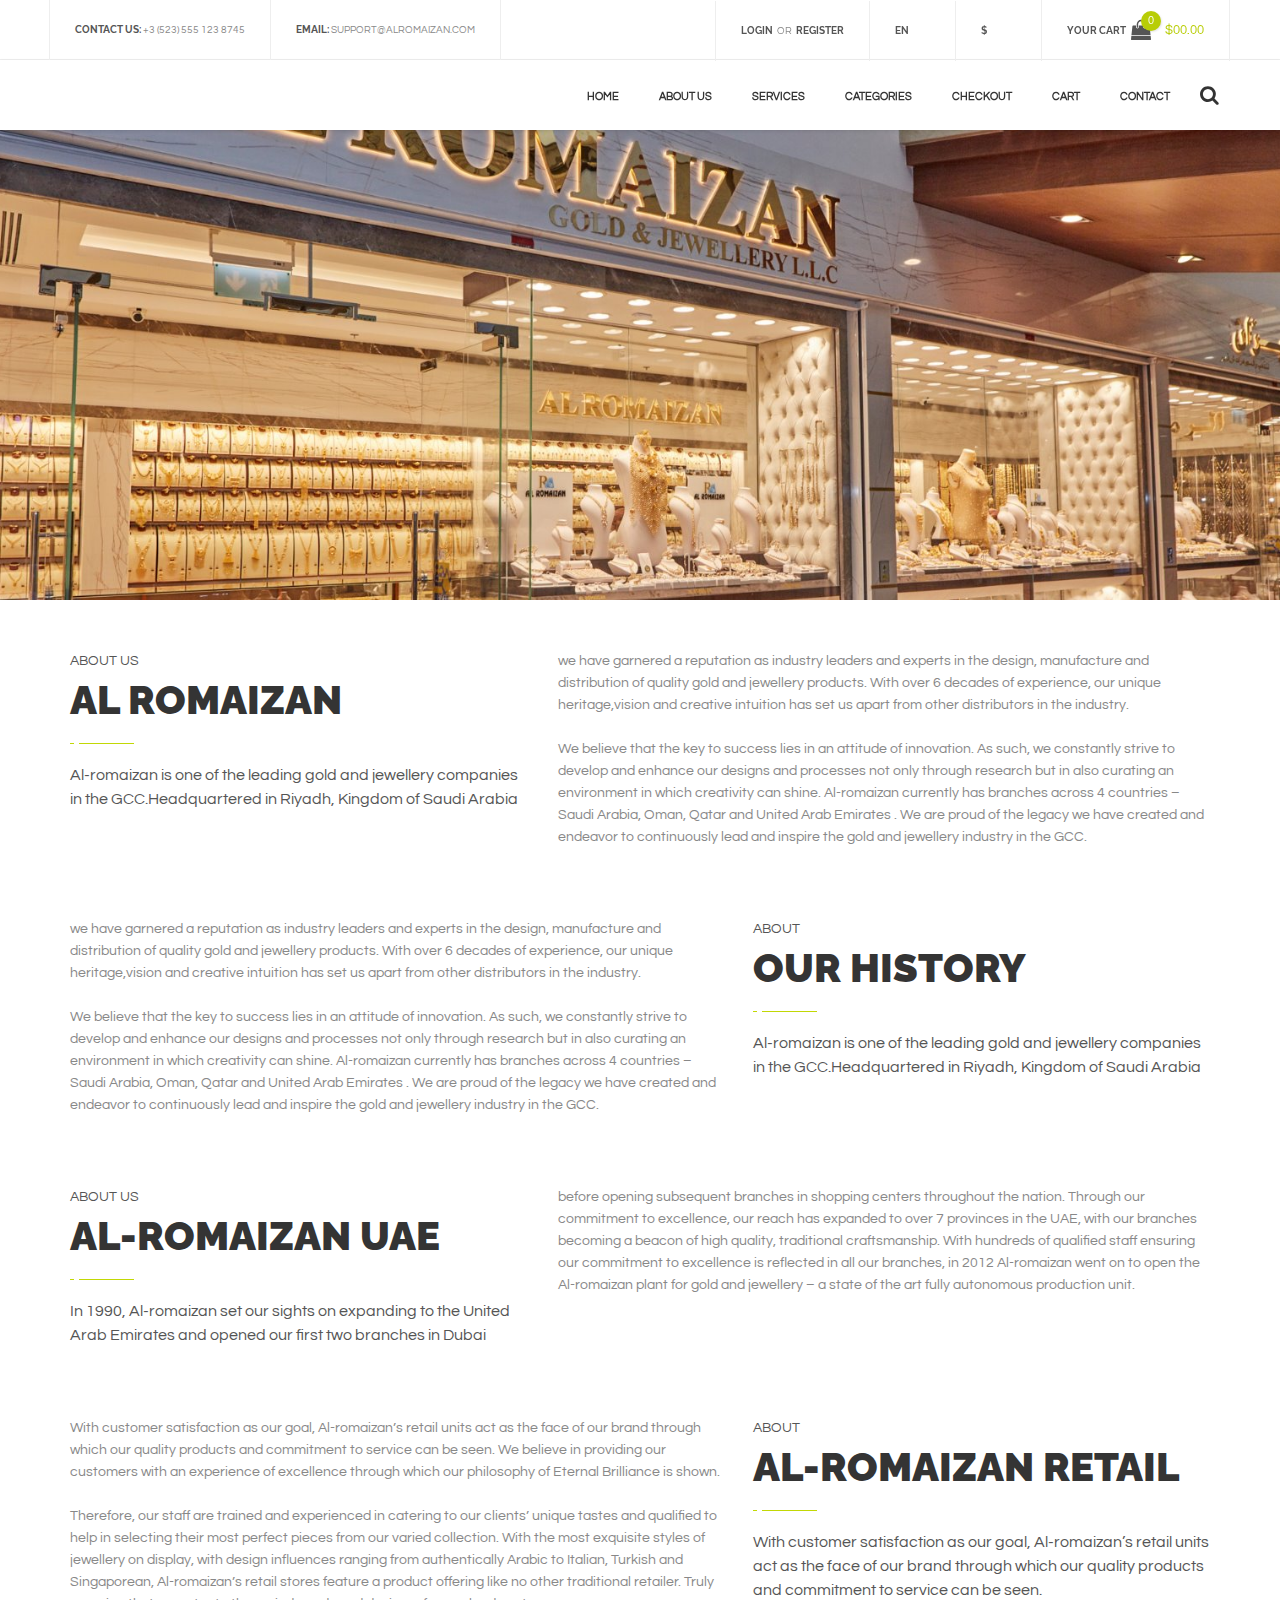
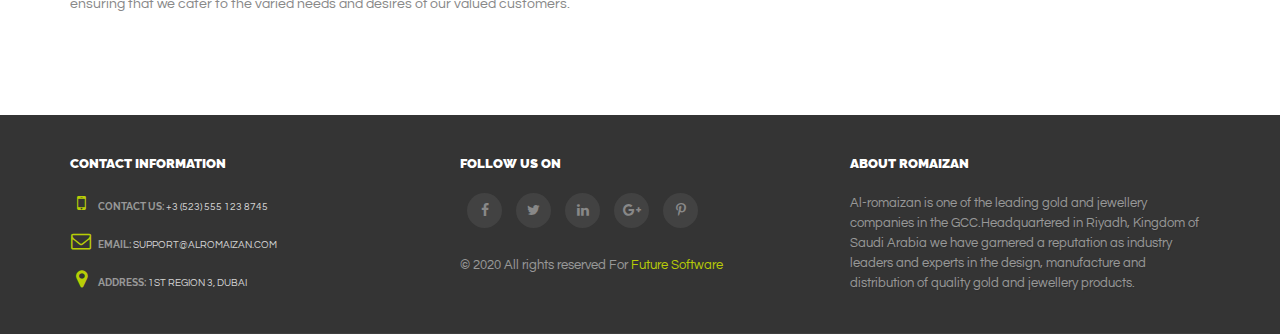
==== commit ee56a6ec: "Update about1.html" ====
--- a/about1.html
+++ b/about1.html
@@ -100,7 +100,7 @@
                                 <nav>
                                     <ul>
                                         <li>
-                                            <a href="index6.html">Home</a>
+                                            <a href="index.html">Home</a>
                                             
                                         </li>
                                         <li>
@@ -128,7 +128,7 @@
                                        
                                        
                                        
-                                        <li><a class="active" href="checkout1.html">Checkout</a></li>
+                                        <li><a class="active" href="checkout.html">Checkout</a></li>
                                         <li><a class="active" href="cart.html">Cart</a></li>
                                         <li><a href="contact1.html">contact</a></li>
                                     </ul>
@@ -727,4 +727,4 @@
 
 <!-- Mirrored from unionagency.one/exzo/about1.html by HTTrack Website Copier/3.x [XR&CO'2014], Wed, 12 Aug 2020 08:23:49 GMT -->
 
-</html>+</html>
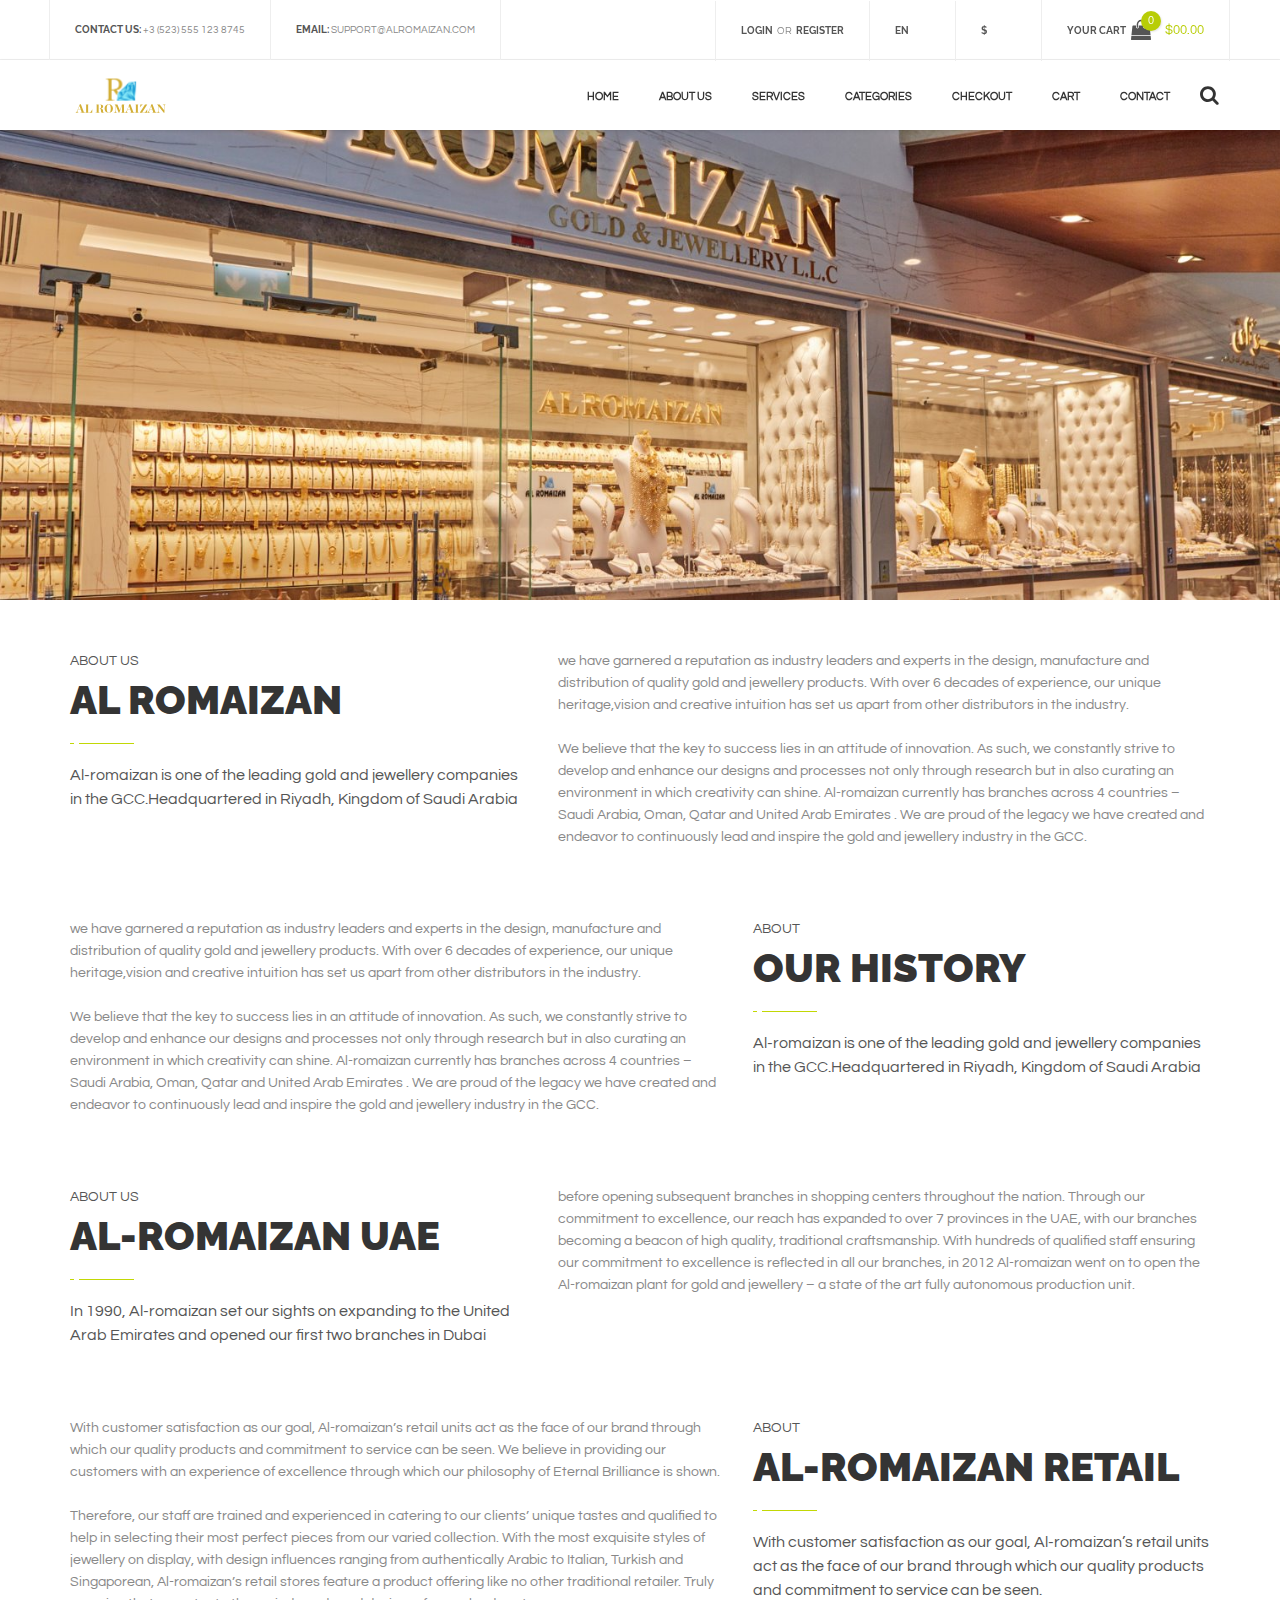
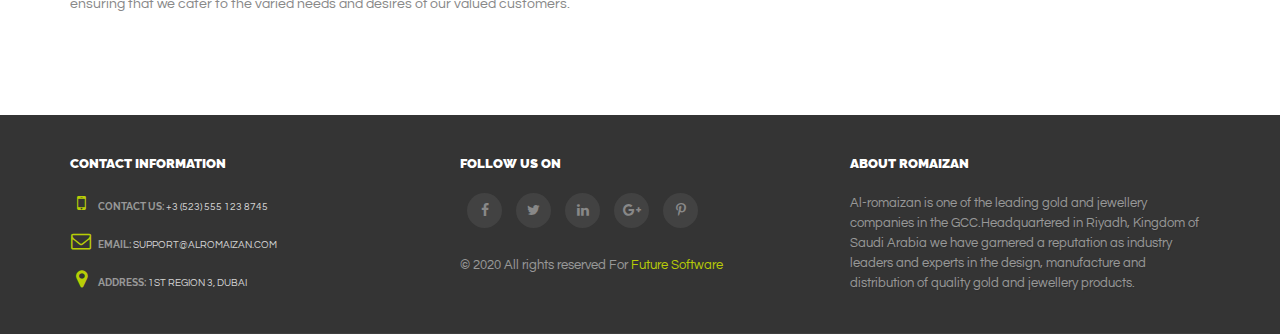
==== commit 14b12703: "Update about1.html" ====
--- a/about1.html
+++ b/about1.html
@@ -54,7 +54,7 @@
                                 </div>
                             </div>
 							<div class="entry language">
-                                <div class="title"><b><a href="index1.html">$</a></b></div>
+                                <div class="title"><b><a href="index.html">$</a></b></div>
                                 <div class="language-toggle header-toggle-animation">
                                     <a href="#">Dollar</a>
                                     <a href="#">EGP</a>
@@ -92,7 +92,7 @@
                         <div class="col-xs-3 col-sm-1">
 						
 							
-                         <a id="logo" href="index1.html"><img src="img/logo.png" alt="" />Al Romaizan</a> 
+                         <a id="logo" href="index1.html"><img src="img/Logo1.svg" alt="" />Al Romaizan</a> 
                         </div>
                         <div class="col-xs-9 col-sm-11 text-right">
                             <div class="nav-wrapper">
